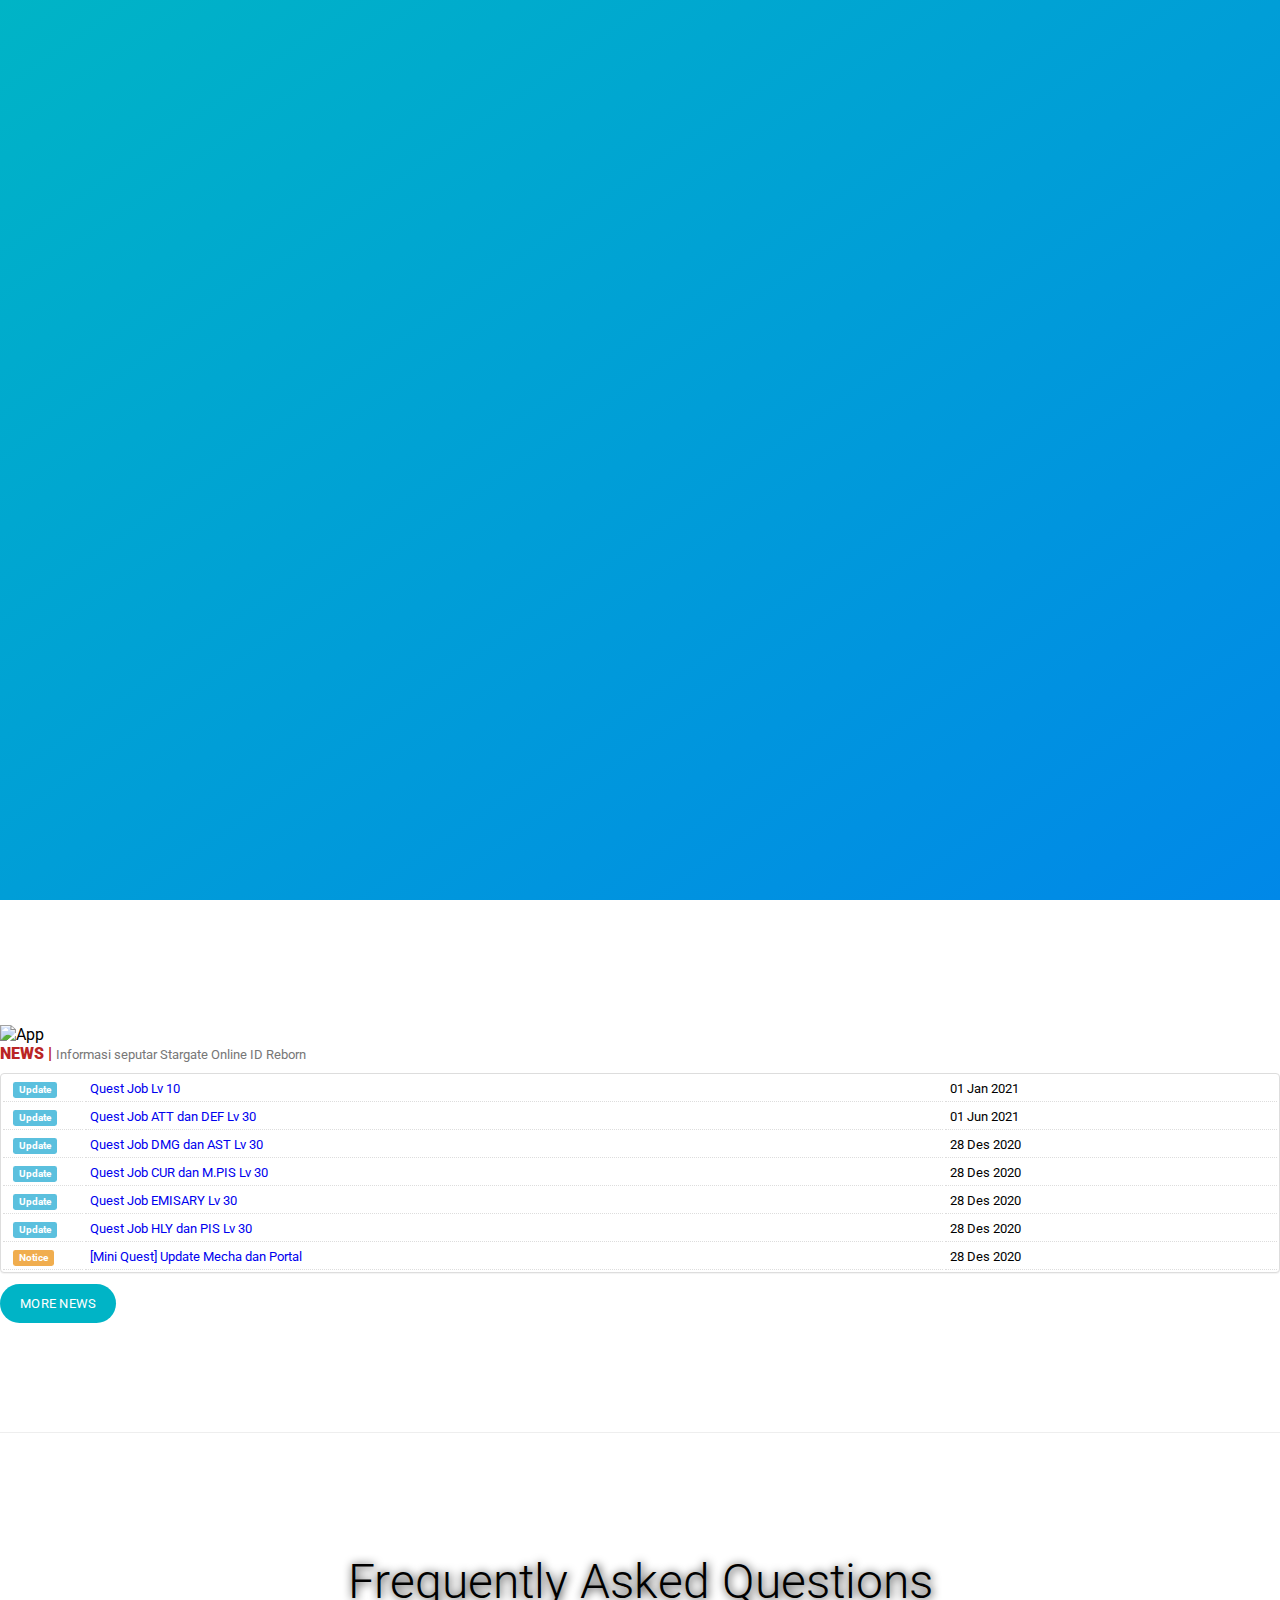
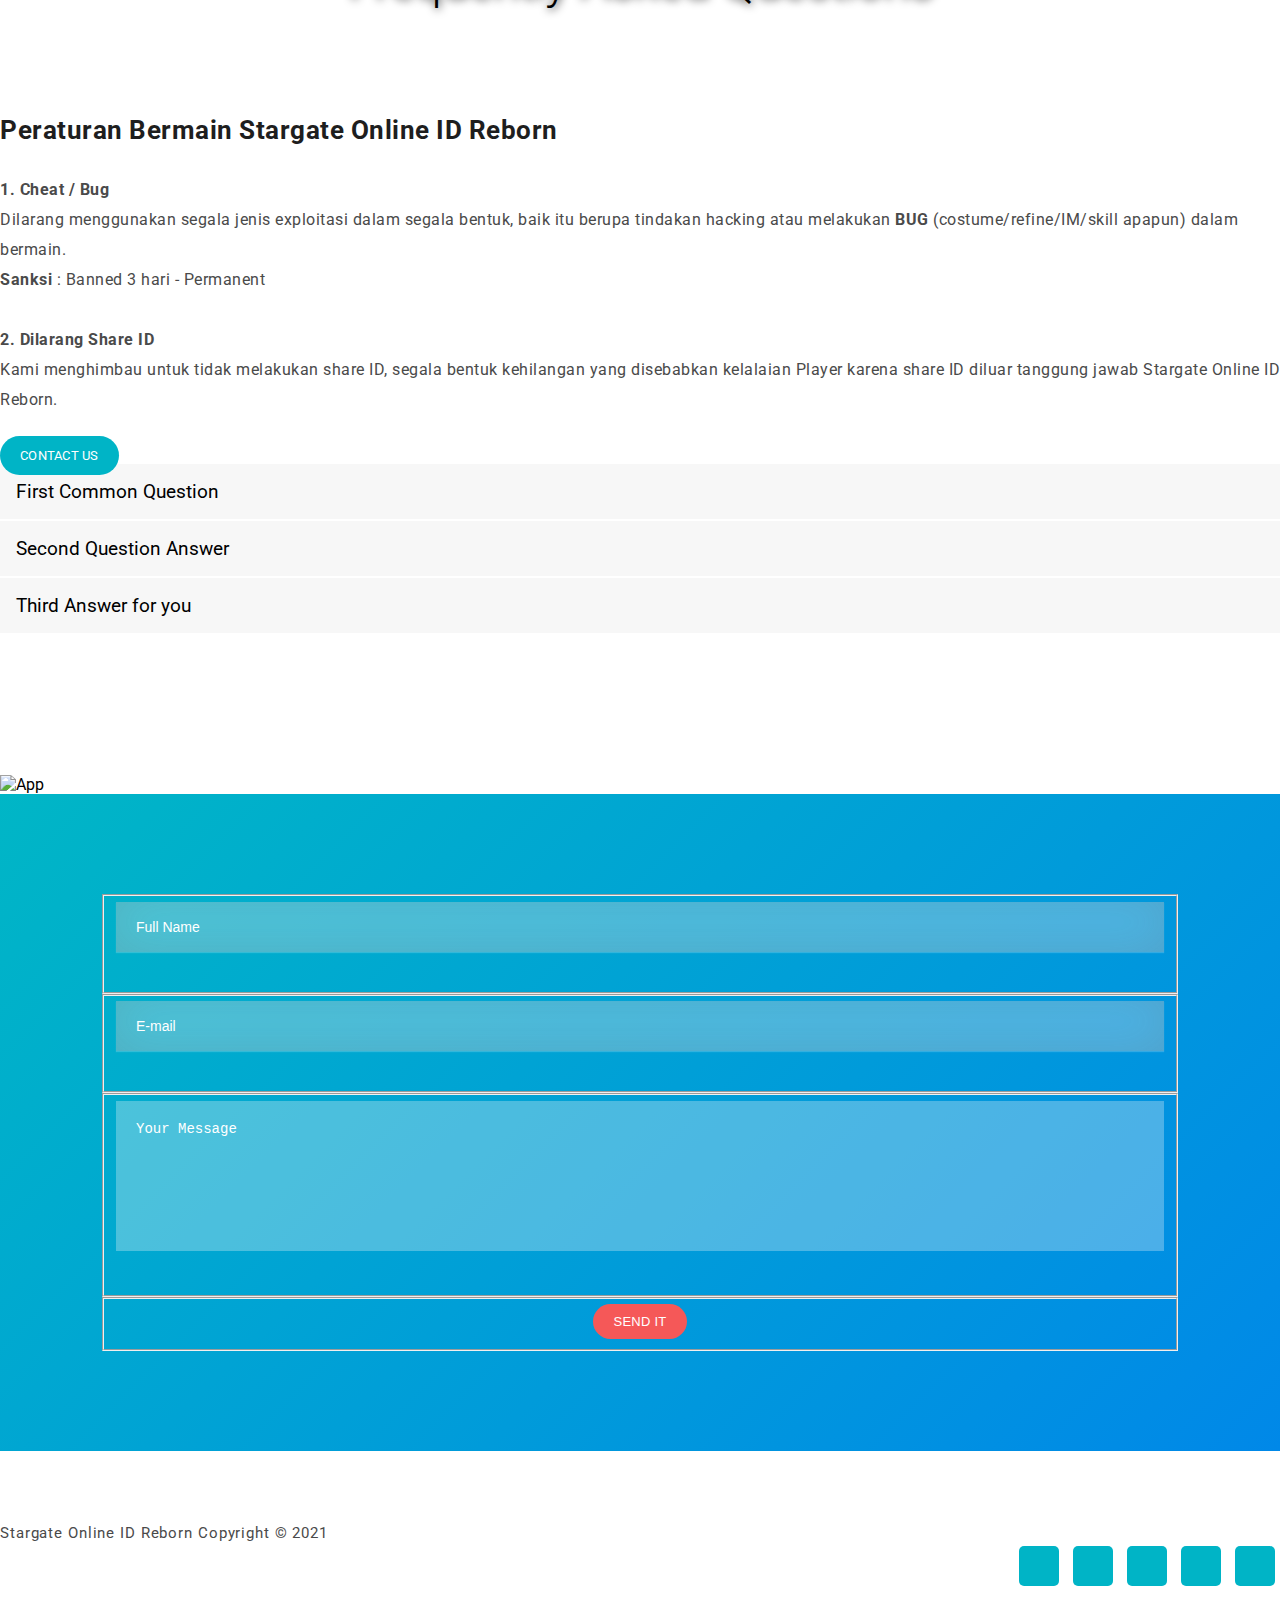
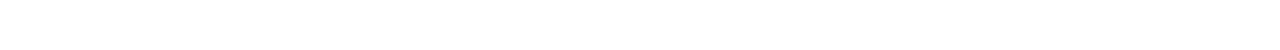
==== index.html @ 7fa554df "update page regist" ====
<!DOCTYPE html>
<html lang="en">

  <head>

    <meta charset="utf-8">  
    <meta name="viewport" content="width=device-width, initial-scale=1, shrink-to-fit=no">
    <meta name="description" content="Game Online RPG Star Gate Online Indonesia atau lebih dikenal dengan SGO adalah game online RPG 2 dimensi dengan tema futuristik yang dapat dimainkan secara gratis.">
    <meta name="desc" content="Stargate Online Indonesia - SGO - game online. Game rpg. Game online rpg. Stargate. Sgo. Stargate online. Sgo indonesia. Stargate online indonesia. Stargate indonesia. Sgo online.
    Game online gratis. Game rpg gratis. Game gratis">
    <link href="https://fonts.googleapis.com/css?family=Roboto:100,300,400,500,700,900" rel="stylesheet">
    <link rel="alternate" href="http://www.stargateonline.id" hreflang="id-id" />
    <link rel="shortcut icon" href="../template/images/favicon.ico">
    
    <title>Stargate Online - SGO ID Reborn Private Server</title>

    <!-- Additional CSS Files -->
    <link rel="stylesheet" type="text/css" href="template/css/bootstrap.min.css">
    <link rel="stylesheet" type="text/css" href="https://cdn.jsdelivr.net/npm/fork-awesome@1.1.7/css/fork-awesome.min.css" integrity="sha256-gsmEoJAws/Kd3CjuOQzLie5Q3yshhvmo7YNtBG7aaEY=" crossorigin="anonymous">
    <link rel="stylesheet" type="text/css" href="template/css/style.css">
    <link rel="stylesheet" type="text/css" href="template/css/owl-carousel.css">
    <link rel="stylesheet" href="tamplate/css/iconfont.min.css">

 </head>
    
    <body>
    
    <!-- ***** Preloader Start ***** -->
    <div id="preloader">
        <div class="jumper">
            <div></div>
            <div></div>
            <div></div>
        </div>
    </div>  
    <!-- ***** Preloader End ***** -->
    
    
    <!-- ***** Header Area Start ***** -->
    <header class="header-area header-sticky">
        <div class="container">
            <div class="row">
                <div class="col-12">
                    <nav class="main-nav">
                        <!-- ***** Logo Start ***** -->
                        <img src="../template/images/Artboard-logo.png" class="logo">
                        <!-- ***** Logo End ***** -->
                        <!-- ***** Menu Start ***** -->
                        <ul class="nav">
                            <li class="scroll-to-section"><a href="https://stargateonline.id">Home</a></li>
                            <li class="scroll-to-section"><a href="http://reg.stargateonline.id/regme.aspx">Register</a></li>
                            <li class="scroll-to-section"><a href="http://forum.stargateonline.id/">Forum</a></li>
                            <li class="scroll-to-section"><a href="#frequently-question">FAQ</a></li>
                            <li class="scroll-to-section"><a href="#contact">Contact US</a></li>
                        </ul>
                        <a class='menu-trigger'>
                            <span>Menu</span>
                        </a>
                        <!-- ***** Menu End ***** -->
                    </nav>
                </div>
            </div>
        </div>
    </header>
    <!-- ***** Header Area End ***** -->


    <!-- ***** Welcome Area Start ***** -->
    <div class="welcome-area" id="welcome">

        <!-- ***** Header Text Start ***** -->
        <div class="header-text">
            <div class="container">
                <div class="row">
                    <div class="col-lg-12s data-scroll-reveal="enter left move 30px over 0.6s after 0.4s">
                    <h1 style="margin-top: 0px;"><b>Selamat Datang di Stargate Online!</b></h1>
                    <p>Stargate Online - Reborn Private Server, merupakan jenis permainan Fantasy berbasis MMORPG , dimana dalam game ini kamu dapat menikmati petualangan warna-warni dunia fantasy Online dengan tema futuristik dan menggemaskan bersama teman - teman.</p><br>
                    </div>
                </div>
            </div>  
        </div>
    </div>
        <!-- ***** Header Text End ***** -->
    </div>
    <!-- ***** Welcome Area End ***** -->


    <!-- ***** Features Big Item Start ***** -->
    <section class="section" id="news">
        <div class="container">
            <div class="row">
                <div class="col-lg-7 col-md-12 col-sm-12" data-scroll-reveal="enter left move 30px over 0.6s after 0.4s">
                    <img src="../template/images/Capture.png" class="rounded img-fluid d-block mx-auto" alt="App">
                </div>
                <div class="right-text col-lg-5 col-md-12 col-sm-12 mobile-top-fix">
                    <div class="left-heading">
                        <h4><b>NEWS | </b><small>Informasi seputar Stargate Online ID Reborn</small></h4>
                    </div>
                    <div class="left-text">
                    <div class="panel panel-default">
                        <div class="panel-body">
                            <table width="100%" class="table-custom">
                                <tr>
                                    <td width="80" style="padding-left: 10px;">
                                        <label class="label label-info">Update</label>                     </td>
                                    <td><a href="http://sgo.idsosial.net/viewtopic.php?id=20">Quest Job Lv 10</a></td>
                                    <td class="text-right" style="padding-right: 10px;">01 Jan 2021</td>
                                </tr>
                                <tr>
                                    <td width="80" style="padding-left: 10px;">
                                        <label class="label label-info">Update</label>                     </td>
                                    <td><a href="http://sgo.idsosial.net/viewtopic.php?id=15">Quest Job ATT dan DEF Lv 30</a></td>
                                    <td class="text-right" style="padding-right: 10px;">01 Jun 2021</td>
                                </tr>
                                 <tr>
                                    <td width="80" style="padding-left: 10px;">
                                        <label class="label label-info">Update</label>                     </td>
                                    <td><a href="http://sgo.idsosial.net/viewtopic.php?id=17">Quest Job DMG dan AST Lv 30</a></td>
                                    <td class="text-right" style="padding-right: 10px;">28 Des 2020</td>
                                </tr>
                                <tr>
                                    <td width="80" style="padding-left: 10px;">
                                        <label class="label label-info">Update</label>                     </td>
                                    <td><a href="http://sgo.idsosial.net/viewtopic.php?id=17">Quest Job CUR dan M.PIS Lv 30</a></td>
                                    <td class="text-right" style="padding-right: 10px;">28 Des 2020</td>
                                </tr>
                                <tr>
                                    <td width="80" style="padding-left: 10px;">
                                        <label class="label label-info">Update</label>                      </td>
                                    <td><a href="http://sgo.idsosial.net/viewtopic.php?id=18">Quest Job EMISARY Lv 30</a></td>
                                    <td class="text-right" style="padding-right: 10px;">28 Des 2020</td>
                                </tr>
                                <tr>
                                    <td width="80" style="padding-left: 10px;">
                                        <label class="label label-info">Update</label>                     </td>
                                    <td><a href="http://sgo.idsosial.net/viewtopic.php?id=19">Quest Job HLY dan PIS Lv 30</a></td>
                                    <td class="text-right" style="padding-right: 10px;">28 Des 2020</td>
                                </tr>
                                <tr>
                                    <td width="80" style="padding-left: 10px;">
                                        <label class="label label-warning">Notice</label>                       </td>
                                    <td><a href="http://sgo.idsosial.net/viewforum.php?id=3">[Mini Quest] Update Mecha dan Portal</a></td>
                                    <td class="text-right" style="padding-right: 10px;">28 Des 2020</td>
                                </tr>
                            </table>
                        </div>
                    </div>
                    <div class="text-right">
                        <!--<small class="label-custom">Read more news from our staff related to event, update, notice</small>-->
                         <a href="#" class="main-button">More News</a>
                    </div>
                </div>
            </div>
            <div class="row">
                <div class="col-lg-12">
                    <div class="hr"></div>
                </div>
            </div>
        </div>
    </section>
    <!-- ***** Features Big Item End ***** -->

    <!-- ***** Frequently Question Start ***** -->
    <section class="section" id="frequently-question">
        <div class="container">
            <!-- ***** Section Title Start ***** -->
            <div class="row">
                <div class="col-lg-12">
                    <div class="section-heading">
                        <h2>Frequently Asked Questions</h2>
                    </div>
                </div>
                <div class="offset-lg-3 col-lg-6">
                    <div class="section-heading">
                        <p></p>
                    </div>
                </div>
            </div>
            <!-- ***** Section Title End ***** -->

            <div class="row">
                <div class="left-text col-lg-6 col-md-6 col-sm-12">
                    <h5>Peraturan Bermain Stargate Online ID Reborn</h5>
                    <div class="accordion-text">
                        <p><strong>1. Cheat / Bug</strong><br />Dilarang menggunakan segala jenis exploitasi dalam segala bentuk, baik itu berupa tindakan hacking atau melakukan <strong>BUG</strong> (costume/refine/IM/skill apapun) dalam bermain.&nbsp;<br /><strong>Sanksi</strong> : Banned 3 hari - Permanent<br />
                        <p><strong>2. Dilarang Share ID</strong><br />Kami menghimbau untuk tidak melakukan share ID, segala bentuk kehilangan yang disebabkan kelalaian Player karena share ID diluar tanggung jawab Stargate Online ID Reborn.</p></p>
                        <!--<span>Email: <a href="#">email@company.com</a><br></span>-->
                        <a href="#contact-us" class="main-button">Contact Us</a>
                    </div>
                </div>
                <div class="col-lg-6 col-md-6 col-sm-12">
                    <div class="accordions is-first-expanded">
                        <article class="accordion">
                            <div class="accordion-head">
                                <span>First Common Question</span>
                                <span class="icon">
                                    <i class="icon fa fa-chevron-right"></i>
                                </span>
                            </div>
                            <div class="accordion-body">
                                <div class="content">
                                    <p>Persyaratan Konfigurasi
                                    <br>
                                    <br><pre>
        Sistem operasi      OS Windows
        CPU                 P4
        RAM                 512MB
        Kartu suara         Mendukung DirectX
        Kartu grafik        RAM 64MB, dukungan DirectX
        Ruang hard disk     4 GB</p></pre>
                                </div>
                            </div>
                        </article>
                        <article class="accordion">
                            <div class="accordion-head">
                                <span>Second Question Answer</span>
                                <span class="icon">
                                    <i class="icon fa fa-chevron-right"></i>
                                </span>
                            </div>
                            <div class="accordion-body">
                                <div class="content">
                                    <p>Membuat Karakter<br>
                                    Hal pertama yang harus Anda lakukan adalah membuat karakter yang mewakili diri Anda sendiri.
                                    Pertama-tama, akun game dapat memiliki 3 karakter di setiap server .
                                    <br>
                                    Kedua, ketika Anda ingin membuat karakter, Anda harus memberi nama karakter, memilih ras, mengatur penampilan, menetapkan poin, dan mengatur kata sandi karakter.
                                    <br>Saat membuat karakter, Anda dapat memilih salah satu dari 3 ras berikut, yaitu: 1.Knight 2.Migu 3.Slan</p>
                                </div>
                            </div>
                        </article>
                        <article class="accordion">
                            <div class="accordion-head">
                                <span>Third Answer for you</span>
                                <span class="icon">
                                    <i class="icon fa fa-chevron-right"></i>
                                </span>
                            </div>
                            <div class="accordion-body">
                                <div class="content">
                                    <p>Di dalam game, jika ingin mengekspresikan emosi, apa lagi yang bisa kamu lakukan selain mengetik?
                                    Itu adalah menggunakan instruksi emosional! Akan ada beberapa perintah emosional dalam game untuk digunakan semua orang!<br>
                                    Menggunakan perintah emosi sangat mudah. ​​Cukup klik tombol smiley biru di sebelah kanan kotak dialog, dan daftar perintah emosi akan muncul. Perintah ini dapat membuat orang melakukan tindakan berbeda ~~ Lumayan?
                                    Jangan menjadi orang yang dingin! Melakukan lebih banyak instruksi ini akan membuat orang merasa lebih ramah.</p>
                                </div>
                            </div>
                        </article>
                    </div>
                </div>
            </div>
        </div>
    </section>
    <!-- ***** Frequently Question End ***** -->

    <!-- ***** Contact Form Start ***** -->
    <section class="section" id="contact-us">
        <div class="container-fluid">
            <div class="row">
                <div class="col-lg-6 col-md-6 col-sm-12" data-scroll-reveal="enter right move 30px over 0.6s after 0.4s">
                    <img src="../template/images/Capture1.png" class="rounded img-fluid d-block mx-auto" style="margin-top:20px" alt="App">
                </div>

                <div class="col-lg-6 col-md-6 col-sm-12">
                    <div class="contact-form">
                        <form id="contact" action="" method="post">
                          <div class="row">
                            <div class="col-md-6 col-sm-12">
                              <fieldset>
                                <input name="name" type="text" id="name" placeholder="Full Name" required="" class="contact-field">
                              </fieldset>
                            </div>
                            <div class="col-md-6 col-sm-12">
                              <fieldset>
                                <input name="email" type="text" id="email" placeholder="E-mail" required="" class="contact-field">
                              </fieldset>
                            </div>
                            <div class="col-lg-12">
                              <fieldset>
                                <textarea name="message" rows="6" id="message" placeholder="Your Message" required="" class="contact-field"></textarea>
                              </fieldset>
                            </div>
                            <div class="col-lg-12">
                              <fieldset>
                                <button type="submit" id="form-submit" class="main-button">Send It</button>
                              </fieldset>
                            </div>
                          </div>
                        </form>
                    </div>
                </div>
                <!-- ***** Contact Form End ***** -->
            </div>
        </div>
    </section>

    <!-- ***** Footer Start ***** -->
    <footer>
        <div class="container">
            <div class="row">
                <div class="col-lg-7 col-md-12 col-sm-12">
                    <p class="copyright">Stargate Online ID Reborn Copyright &copy; 2021 </p>
                </div>
                <div class="col-lg-5 col-md-12 col-sm-12">
                    <ul class="social">
                        <li><a href="https://web.facebook.com/stargate.cde.indo.fans/"><i class="fa fa-facebook"></i></a></li>
                        <li><a href="#"><i class="fa fa-twitter"></i></a></li>
                        <li><a href="https://discord.gg/vcgE3Qf4Pq"><i class="fa fa-discord"></i></a></li>
                        <li><a href="#"><i class="fa fa-rss"></i></a></li>
                        <li><a href="#"><i class="fa fa-dribbble"></i></a></li>
                    </ul>
                </div>
            </div>
        </div>
    </footer>
    
    <!-- jQuery -->
    <script src="template/js/jquery-2.1.0.min.js"></script>

    <!-- Bootstrap -->
    <script src="template/js/popper.js"></script>
    <script src="template/js/bootstrap.min.js"></script>

    <!-- Plugins -->
    <script src="template/js/owl-carousel.js"></script>
    <script src="template/js/scrollreveal.min.js"></script>
    <script src="template/js/waypoints.min.js"></script>
    <script src="template/js/jquery.counterup.min.js"></script>
    <script src="template/js/imgfix.min.js"></script> 
    
    <!-- Global Init -->
    <script src="template/js/custom.js"></script>

  </body>
</html>
---- template/css/style.css ----
/* 
---------------------------------------------
font & reset css
--------------------------------------------- 
*/
@import url("https://fonts.googleapis.com/css?family=Roboto:100,300,400,500,700,900");
/* 
---------------------------------------------
reset
--------------------------------------------- 
*/
html,
body,
div,
span,
applet,
object,
iframe,
h1,
h2,
h3,
h4,
h5,
h6,
p,
blockquote,
div pre,
a,
abbr,
acronym,
address,
big,
cite,
code,
del,
dfn,
em,
font,
img,
ins,
kbd,
q,
s,
samp,
small,
strike,
strong,
sub,
sup,
tt,
var,
b,
u,
i,
center,
dl,
dt,
dd,
ol,
ul,
li,
figure,
header,
nav,
section,
article,
aside,
footer,
figcaption {
  margin: 0;
  padding: 0;
  border: 0;
  outline: 0;
}

.clearfix:after {
  content: ".";
  display: block;
  clear: both;
  visibility: hidden;
  line-height: 0;
  height: 0;
}

.clearfix {
  display: inline-block;
}

html[xmlns] .clearfix {
  display: block;
}

* html .clearfix {
  height: 1%;
}

ul,
li {
  padding: 0;
  margin: 0;
  list-style: none;
}

header,
nav,
section,
article,
aside,
footer,
hgroup {
  display: block;
}

* {
  box-sizing: border-box;
}

html,
body {
  font-family: "Roboto", sans-serif;
  font-weight: 400;
  background-color: #fff;
  font-size: 16px;
  -ms-text-size-adjust: 100%;
  -webkit-font-smoothing: antialiased;
  -moz-osx-font-smoothing: grayscale;
}

a {
  text-decoration: none !important;
}

h1,
h2,
h3,
h4,
h5,
h6 {
  margin-top: 0px;
  margin-bottom: 0px;
}

ul {
  margin-bottom: 0px;
}

p {
  font-size: 15px;
  line-height: 25px;
  color: #4a4a4a;
}

/* 
---------------------------------------------
global styles
--------------------------------------------- 
*/
html,
body {
  background: #fff;
  font-family: "Roboto", sans-serif;
}

::selection {
  background: #ff589e;
  color: #fff;
}

::-moz-selection {
  background: #ff589e;
  color: #fff;
}

@media (max-width: 991px) {
  html,
  body {
    overflow-x: hidden;
  }
  .mobile-top-fix {
    margin-top: 30px;
    margin-bottom: 0px;
  }
  .mobile-bottom-fix {
    margin-bottom: 30px;
  }
  .mobile-bottom-fix-big {
    margin-bottom: 60px;
  }
}

a.main-button-slider {
  font-size: 13px;
  border-radius: 20px;
  padding: 12px 20px;
  background-color: #f55858;
  text-transform: uppercase;
  color: #fff;
  letter-spacing: 0.25px;
  -webkit-transition: all 0.3s ease 0s;
  -moz-transition: all 0.3s ease 0s;
  -o-transition: all 0.3s ease 0s;
  transition: all 0.3s ease 0s;
}

a.main-button-slider:hover {
  background-color: #0088e8;
}

a.main-button {
  font-size: 13px;
  border-radius: 20px;
  padding: 12px 20px;
  background-color: #00b4c6;
  text-transform: uppercase;
  color: #fff;
  letter-spacing: 0.25px;
  -webkit-transition: all 0.3s ease 0s;
  -moz-transition: all 0.3s ease 0s;
  -o-transition: all 0.3s ease 0s;
  transition: all 0.3s ease 0s;
}

a.main-button:hover {
  background-color: #0088e8;
}

button.main-button {
  outline: none;
  border: none;
  cursor: pointer;
  font-size: 13px;
  border-radius: 20px;
  padding: 10px 20px;
  background-color: #f55858;
  text-transform: uppercase;
  color: #fff;
  letter-spacing: 0.25px;
  -webkit-transition: all 0.3s ease 0s;
  -moz-transition: all 0.3s ease 0s;
  -o-transition: all 0.3s ease 0s;
  transition: all 0.3s ease 0s;
}

button.main-button:hover {
  background-color: #0088e8;
}

.section-heading h2 {
  text-align: center;
  font-size: 48px;
  font-weight: 300;
  color: black;
  text-shadow: 1px 1px 10px black;
  padding-bottom: 20px;
}

.section-heading h1 {
  text-align: center;
  font-size: 48px;
  font-weight: 300;
  color: #232323;
  margin-bottom: 20px;
}

.section-heading p {
  font-size: 17px;
  color: #777;
  text-align: center;
}

/* 
---------------------------------------------
header
--------------------------------------------- 
*/

.background-header {
  background-color: #fff;
  height: 80px !important;
  position: fixed !important;
  top: 0px;
  left: 0px;
  right: 0px;
  box-shadow: 0px 0px 10px rgba(0, 0, 0, 0.15) !important;
}

.background-header .logo,
.background-header .main-nav .nav li a {
  color: #1e1e1e !important;
}

.background-header .main-nav .nav > li:hover > a {
  color: #f55858 !important;
}

.background-header .main-nav .nav > li > ul > li:hover > a {
  color: #f55858 !important;
}

.background-header .nav li a.active {
  color: #f55858 !important;
}

.header-area {
  position: absolute;
  top: 0px;
  left: 0px;
  right: 0px;
  z-index: 100;
  height: 100px;
  -webkit-transition: all 0.5s ease 0s;
  -moz-transition: all 0.5s ease 0s;
  -o-transition: all 0.5s ease 0s;
  transition: all 0.5s ease 0s;
}

.header-area .main-nav {
  min-height: 80px;
  background: transparent;
}

.header-area .main-nav .logo {
  line-height: 80px;
  color: #fff;
  font-size: 28px;
  font-weight: 700;
  text-transform: uppercase;
  letter-spacing: 2px;
  width: 180px;
  height: 60px;
  margin: 10px;
  float: left;
  -webkit-transition: all 0.3s ease 0s;
  -moz-transition: all 0.3s ease 0s;
  -o-transition: all 0.3s ease 0s;
  transition: all 0.3s ease 0s;
}

.header-area .main-nav .nav {
  float: right;
  margin-top: 27px;
  margin-left: 20px;
  margin-right: 0px;
  -webkit-transition: all 0.3s ease 0s;
  -moz-transition: all 0.3s ease 0s;
  -o-transition: all 0.3s ease 0s;
  transition: all 0.3s ease 0s;
  position: relative;
  z-index: 999;
}

.header-area .main-nav .nav li {
  padding-left: 20px;
  padding-right: 20px;
}

.header-area .main-nav .nav li:last-child {
  padding-right: 0px;
}

.header-area .main-nav .nav li a {
  display: block;
  font-weight: 500;
  font-size: 13px;
  color: #fff;
  text-transform: uppercase;
  -webkit-transition: all 0.3s ease 0s;
  -moz-transition: all 0.3s ease 0s;
  -o-transition: all 0.3s ease 0s;
  transition: all 0.3s ease 0s;
  height: 40px;
  line-height: 40px;
  border: transparent;
  letter-spacing: 1px;
}

.header-area .main-nav .nav li:hover a {
  color: #f55858;
}

.header-area .main-nav .nav li.submenu {
  position: relative;
  padding-right: 35px;
}

.header-area .main-nav .nav li.submenu:after {
  font-family: FontAwesome;
  content: "\f107";
  font-size: 12px;
  color: #fff;
  position: absolute;
  right: 18px;
  top: 12px;
}

.header-area.background-header .main-nav .nav li.submenu:after {
  color: #000;
}

.header-area .main-nav .nav li.submenu ul {
  position: absolute;
  width: 200px;
  box-shadow: 0 2px 28px 0 rgba(0, 0, 0, 0.06);
  overflow: hidden;
  top: 40px;
  opacity: 0;
  transform: translateY(-2em);
  visibility: hidden;
  z-index: -1;
  transition: all 0.3s ease-in-out 0s, visibility 0s linear 0.3s,
    z-index 0s linear 0.01s;
}

.header-area .main-nav .nav li.submenu ul li {
  margin-left: 0px;
  padding-left: 0px;
  padding-right: 0px;
}

.header-area .main-nav .nav li.submenu ul li a {
  display: block;
  background: #fff;
  color: #3b566e;
  padding-left: 20px;
  height: 40px;
  line-height: 40px;
  -webkit-transition: all 0.3s ease 0s;
  -moz-transition: all 0.3s ease 0s;
  -o-transition: all 0.3s ease 0s;
  transition: all 0.3s ease 0s;
  position: relative;
  font-size: 13px;
  border-bottom: 1px solid #f5f5f5;
}

.header-area .main-nav .nav li.submenu ul li a:before {
  content: "";
  position: absolute;
  width: 0px;
  height: 40px;
  left: 0px;
  top: 0px;
  bottom: 0px;
  -webkit-transition: all 0.3s ease 0s;
  -moz-transition: all 0.3s ease 0s;
  -o-transition: all 0.3s ease 0s;
  transition: all 0.3s ease 0s;
  background: #f55858;
}

.header-area .main-nav .nav li.submenu ul li a:hover {
  background: #fff;
  color: #f55858;
  padding-left: 25px;
}

.header-area .main-nav .nav li.submenu ul li a:hover:before {
  width: 3px;
}

.header-area .main-nav .nav li.submenu:hover ul {
  visibility: visible;
  opacity: 1;
  z-index: 1;
  transform: translateY(0%);
  transition-delay: 0s, 0s, 0.3s;
}

.header-area .main-nav .menu-trigger {
  cursor: pointer;
  display: block;
  position: absolute;
  top: 23px;
  width: 32px;
  height: 40px;
  text-indent: -9999em;
  z-index: 99;
  right: 40px;
  display: none;
}

.header-area .main-nav .menu-trigger span,
.header-area .main-nav .menu-trigger span:before,
.header-area .main-nav .menu-trigger span:after {
  -moz-transition: all 0.4s;
  -o-transition: all 0.4s;
  -webkit-transition: all 0.4s;
  transition: all 0.4s;
  background-color: #fff;
  display: block;
  position: absolute;
  width: 30px;
  height: 2px;
  left: 0;
}

.background-header .main-nav .menu-trigger span,
.background-header .main-nav .menu-trigger span:before,
.background-header .main-nav .menu-trigger span:after {
  background-color: #1e1e1e;
}

.header-area .main-nav .menu-trigger span:before,
.header-area .main-nav .menu-trigger span:after {
  -moz-transition: all 0.4s;
  -o-transition: all 0.4s;
  -webkit-transition: all 0.4s;
  transition: all 0.4s;
  background-color: #fff;
  display: block;
  position: absolute;
  width: 30px;
  height: 2px;
  left: 0;
  width: 75%;
}

.background-header .main-nav .menu-trigger span:before,
.background-header .main-nav .menu-trigger span:after {
  background-color: #1e1e1e;
}

.header-area .main-nav .menu-trigger span:before,
.header-area .main-nav .menu-trigger span:after {
  content: "";
}

.header-area .main-nav .menu-trigger span {
  top: 16px;
}

.header-area .main-nav .menu-trigger span:before {
  -moz-transform-origin: 33% 100%;
  -ms-transform-origin: 33% 100%;
  -webkit-transform-origin: 33% 100%;
  transform-origin: 33% 100%;
  top: -10px;
  z-index: 10;
}

.header-area .main-nav .menu-trigger span:after {
  -moz-transform-origin: 33% 0;
  -ms-transform-origin: 33% 0;
  -webkit-transform-origin: 33% 0;
  transform-origin: 33% 0;
  top: 10px;
}

.header-area .main-nav .menu-trigger.active span,
.header-area .main-nav .menu-trigger.active span:before,
.header-area .main-nav .menu-trigger.active span:after {
  background-color: transparent;
  width: 100%;
}

.header-area .main-nav .menu-trigger.active span:before {
  -moz-transform: translateY(6px) translateX(1px) rotate(45deg);
  -ms-transform: translateY(6px) translateX(1px) rotate(45deg);
  -webkit-transform: translateY(6px) translateX(1px) rotate(45deg);
  transform: translateY(6px) translateX(1px) rotate(45deg);
  background-color: #fff;
}

.background-header .main-nav .menu-trigger.active span:before {
  background-color: #1e1e1e;
}

.header-area .main-nav .menu-trigger.active span:after {
  -moz-transform: translateY(-6px) translateX(1px) rotate(-45deg);
  -ms-transform: translateY(-6px) translateX(1px) rotate(-45deg);
  -webkit-transform: translateY(-6px) translateX(1px) rotate(-45deg);
  transform: translateY(-6px) translateX(1px) rotate(-45deg);
  background-color: #fff;
}

.background-header .main-nav .menu-trigger.active span:after {
  background-color: #1e1e1e;
}

.header-area.header-sticky {
  min-height: 80px;
}

.header-area.header-sticky .nav {
  margin-top: 20px !important;
}

.header-area.header-sticky .nav li a.active {
  color: #f55858;
}

@media (max-width: 1200px) {
  .header-area .main-nav .nav li {
    padding-left: 12px;
    padding-right: 12px;
  }
  .header-area .main-nav:before {
    display: none;
  }
}

@media (max-width: 991px) {
  .header-area {
    padding: 0px 15px;
    height: 80px;
    box-shadow: none;
    text-align: center;
  }
  .header-area .container {
    padding: 0px;
  }
  .header-area .logo {
    margin-left: 30px;
  }
  .header-area .menu-trigger {
    display: block !important;
  }
  .header-area .main-nav {
    overflow: hidden;
  }
  .header-area .main-nav .nav {
    float: none;
    width: 100%;
    margin-top: 80px !important;
    display: none;
    -webkit-transition: all 0s ease 0s;
    -moz-transition: all 0s ease 0s;
    -o-transition: all 0s ease 0s;
    transition: all 0s ease 0s;
    margin-left: 0px;
  }
  .header-area .main-nav .nav li:first-child {
    border-top: 1px solid #eee;
  }
  .header-area .main-nav .nav li {
    width: 100%;
    background: #fff;
    border-bottom: 1px solid #eee;
    padding-left: 0px !important;
    padding-right: 0px !important;
  }
  .header-area .main-nav .nav li a {
    height: 50px !important;
    line-height: 50px !important;
    padding: 0px !important;
    border: none !important;
    background: #fff !important;
    color: #3b566e !important;
  }
  .header-area .main-nav .nav li a:hover {
    background: #eee !important;
  }
  .header-area .main-nav .nav > li > a:hover,
  .header-area .main-nav .nav .submenu > ul > li > a:hover {
    color: #f55858;
  }
  .header-area .main-nav .nav li.submenu ul {
    position: relative;
    visibility: inherit;
    opacity: 1;
    z-index: 1;
    transform: translateY(0%);
    transition-delay: 0s, 0s, 0.3s;
    top: 0px;
    width: 100%;
    box-shadow: none;
    height: 0px;
  }
  .header-area .main-nav .nav li.submenu ul li a {
    font-size: 12px;
    font-weight: 400;
  }
  .header-area .main-nav .nav li.submenu ul li a:hover:before {
    width: 0px;
  }
  .header-area .main-nav .nav li.submenu ul.active {
    height: auto !important;
  }
  .header-area .main-nav .nav li.submenu:after {
    color: #3b566e;
    right: 25px;
    font-size: 14px;
    top: 15px;
  }
  .header-area .main-nav .nav li.submenu:hover ul,
  .header-area .main-nav .nav li.submenu:focus ul {
    height: 0px;
  }
}

@media (min-width: 992px) {
  .header-area .main-nav .nav {
    display: flex !important;
  }
}

/* 
---------------------------------------------
welcome
--------------------------------------------- 
*/
#welcome {
  overflow: hidden;
  position: relative;
  display: flex;
  align-items: center;
  justify-content: center;
  background-image: url(../images/Artboard-3.png);
  background-repeat: no-repeat;
/*
TRY IT ... with or without CENTER CENTER
  background-position: center center; 
*/
  background-position: center center;
  background-size: cover;
  width: 100%;
  height: 105vh;
  margin-top: -10vh;
}

.welcome-area .header-text {
  position: absolute;
  top: 55%;
  transform: translateY(-60%);
  text-align: left;
  width: 100%;
}

.welcome-area .header-text .left-text {
  align-self: center;
}

.welcome-area .header-text h1 {
  font-weight: 400;
  font-size: 64px;
  line-height: 80px;
  letter-spacing: 1.4px;
  margin-bottom: 30px;
  color: #fff;
  text-shadow: 1px 1px 15px black;
  text-align: center;
}

.welcome-area .header-text p {
  font-weight: 400;
  font-size: 17px;
  color: #fff;
  line-height: 30px;
  letter-spacing: 0.25px;
  margin-bottom: 40px;
  position: relative;
  text-shadow: 1px 1px 15px black;
  text-align: center;
}

@media (max-width: 991px) {
  .welcome-area .header-text {
    top: 55% !important;
    transform: perspective(1px) translateY(-60%) !important;
  }
  .welcome-area .header-text h1 {
    font-size: 36px;
    line-height: 50px;
    color: #fff;
    margin-bottom: 15px;
  }
  .welcome-area .header-text h1 span {
    color: #fff;
  }
  .welcome-area .header-text p {
    color: #fff;
    margin-bottom: 30px;
  }
}

@media (max-width: 820px) {
  .welcome-area .header-text {
    top: 55% !important;
    transform: perspective(1px) translateY(-60%) !important;
  }
  .welcome-area .header-text h1 {
    font-size: 36px;
    line-height: 50px;
    margin-bottom: 15px;
  }
  .welcome-area .header-text p {
    margin-bottom: 30px;
  }
}

@media (max-width: 765px) {
  .welcome-area {
    margin-bottom: 100px;
  }
  .welcome-area .header-text {
    top: 55% !important;
    transform: perspective(1px) translateY(-50%) !important;
    text-align: center;
  }
  .welcome-area .header-text .buttons {
    display: none;
  }
  .welcome-area .header-text h1 {
    font-weight: 600;
    font-size: 24px !important;
    line-height: 30px !important;
    margin-bottom: 20px !important;
  }
  .welcome-area .header-text h1 span {
    color: #fff;
  }
  .welcome-area .header-text p {
    text-align: center;
    color: #fff;
    font-size: 14px;
    line-height: 22px;
    margin-bottom: 40px;
  }
  .welcome-area .header-text img {
    width: 80%;
    margin-top: 20px;
  }
}

/*
---------------------------------------------
news
---------------------------------------------
*/

.text-right {

}

.panel {
  margin-top: -30px;
  margin-bottom: 20px;
  background-color: #fff;
  border: 1px solid transparent;
    border-top-color: transparent;
    border-right-color: transparent;
    border-bottom-color: transparent;
    border-left-color: transparent;
  border-radius: 4px;
  -webkit-box-shadow: 0 1px 1px rgba(0,0,0,.05);
  box-shadow: 0 1px 1px rgba(0,0,0,.05);
}

.panel-default {
    border-color: #ddd;
}

.latest-news .panel-heading {
  padding: 0px !important;
  border: none;
  background: none;
  border-radius: 0px !important;
}

.latest-news .panel-body {
  padding: 0px;
  margin-top: 20px;
}

.panel-body h3 {
  margin: 0px;
}

table tr td {
  vertical-align: middle !important; 
}

.label-danger {
    background-color: #d9534f;
}

.label-info {
    background-color: #5bc0de;
}

.label-warning {
    background-color: #f0ad4e;
}

.label-custom2 {
  font-size: 10px !important;
  position: relative;
  top: -3px;
}

.label {
    display: inline;
    padding: .2em .6em .3em;
    font-size: 75%;
    font-weight: 700;
    line-height: 1;
    color: #fff;
    text-align: center;
    white-space: nowrap;
    vertical-align: baseline;
    border-radius: .25em;
}

.label-custom
{
  text-align: left;
  margin-right: 20px;
  border: 1px solid #e6e6e6;
  background: #eee;
  padding: 2px;
  padding-left: 20px;
  padding-right: 20px;
  border-radius: 20px;
}

.table-custom tr td {
  font-size: 13px;
  padding: 5px;
  border-bottom:1px dotted #ddd;
}

.btn-more
{
  font-size: 11px !important;
}

.btn-xs {
    padding: 1px 5px;
    font-size: 12px;
    line-height: 1.5;
    border-radius: 3px;
}

#news {
  padding: 120px 0px;
  border-bottom: 1px solid #eee;
}

@media (max-width: 765px) {
  #news {
    padding: 20px 0px 120px 0px;
  }
}

#news .right-text {
  align-self: center;
}

#news .right-text h4 {
  margin-bottom: 40px;
  color: #ba2525;
}

#news .right-text h4 small {
  font-weight: 400;
  line-height: 1;
  color: #777;
}

h4 {
  font-size: medium;
}

h4 small {
  font-size: 13px;
}

#regist {
  padding-top: 30px;
  padding-bottom: 30px;
}

#regist .right-image {
  align-self: center;
}

#news h5,
#regist h5 {
  font-size: 26px;
  font-weight: 700;
  color: #1e1e1e;
  line-height: 40px;
  margin-bottom: 25px;
  letter-spacing: 0.5px;
}

#news p,
#regist p {
  margin-bottom: 30px;
  font-size: 16px;
  line-height: 30px;
  letter-spacing: 0.5px;
}

#regist ul li img {
  display: inline;
  float: left;
}

#regist ul li .text {
  margin-left: 80px;
}

#regist ul li .text h6 {
  padding-top: 12px;
  font-size: 21px;
  font-weight: 500;
  color: #1e1e1e;
  margin-bottom: 20px;
}

@media (max-width: 765px) {
  .regist-form {
    margin-top: -7px;
    margin-left: 10px;
    margin-right: 10px;
  }
}

/* 
---------------------------------------------
Reegister
--------------------------------------------- 
*/

.btn {  
  margin-bottom: 0; 
  font-size: 13px; 
  line-height: 18px; 
  color: #333333; 
  text-align: center;
  text-shadow: 0 1px 1px rgba(255, 255, 255, 0.75); 
  vertical-align: middle; 
  background-color: #f5f5f5; 
  background-repeat: repeat-x; 
  filter: progid:dximagetransform.microsoft.gradient(startColorstr=#ffffff, endColorstr=#e6e6e6, GradientType=0); 
  border-color: #e6e6e6 #e6e6e6 #e6e6e6; 
  border-color: rgba(0, 0, 0, 0.1) rgba(0, 0, 0, 0.1) rgba(0, 0, 0, 0.25); 
}

.btn:hover, .btn:active, .btn.active, .btn.disabled, .btn[disabled] { 
  background-color: #e6e6e6; 
}

.btn-large { 
  padding: 9px 14px; 
  font-size: 15px; 
  line-height: normal; 
  -webkit-border-radius: 5px; 
  -moz-border-radius: 5px; 
  border-radius: 5px; 
}

.btn:hover { 
  text-decoration: none; 
  background-position: 0 -15px; 
  transition: background-position 0.1s linear; 
}

.btn-primary, .btn-primary:hover { 
  text-shadow: 0 -1px 0 rgba(0, 0, 0, 0.25); 
  color: #ffffff; 
}

.btn-primary.active { 
  color: rgba(255, 255, 255, 0.75); 
}

.btn-primary { 
  background-color: #4a77d4; 
  background-image: -moz-linear-gradient(top, #6eb6de, #4a77d4);
  background-repeat: repeat-x; 
  box-shadow: inset 0 1px 0 rgba(255, 255, 255, 0.2), 0 1px 2px rgba(0, 0, 0, 0.5); 
}

.btn-primary:hover, .btn-primary:active, .btn-primary.active, .btn-primary.disabled, .btn-primary[disabled] { 
  filter: none; 
  background-color: #4a77d4; 
}

.btn-block { 
  width: 100%; display:block; 
}

input { 
  width: 100%; 
  margin-bottom: 10px; 
  background: rgba(251, 251, 251, 0.53);
  border: none;
  outline: none;
  padding: 10px;
  font-size: 13px;
  color: #0d0c0c;
  border-radius: 4px;
  box-shadow: inset 0 -5px 45px rgba(100,100,100,0.2), 0 1px 1px rgba(255,255,255,0.2);
  transition: box-shadow .5s ease;
}

/* 
---------------------------------------------
services
--------------------------------------------- 
*/
#services {
  position: relative;
  padding: 120px 0px 90px 0px;
  background: rgba(0, 136, 232, 1);
  background: -moz-linear-gradient(
    -45deg,
    rgba(0, 136, 232, 1) 0%,
    rgba(0, 182, 198, 1) 0%,
    rgba(0, 136, 232, 1) 100%
  );
  background: -webkit-gradient(
    left top,
    right bottom,
    color-stop(0%, rgba(0, 136, 232, 1)),
    color-stop(0%, rgba(0, 182, 198, 1)),
    color-stop(100%, rgba(0, 136, 232, 1))
  );
  background: -webkit-linear-gradient(
    -45deg,
    rgba(0, 136, 232, 1) 0%,
    rgba(0, 182, 198, 1) 0%,
    rgba(0, 136, 232, 1) 100%
  );
  background: -o-linear-gradient(
    -45deg,
    rgba(0, 136, 232, 1) 0%,
    rgba(0, 182, 198, 1) 0%,
    rgba(0, 136, 232, 1) 100%
  );
  background: -ms-linear-gradient(
    -45deg,
    rgba(0, 136, 232, 1) 0%,
    rgba(0, 182, 198, 1) 0%,
    rgba(0, 136, 232, 1) 100%
  );
  background: linear-gradient(
    135deg,
    rgba(0, 136, 232, 1) 0%,
    rgba(0, 182, 198, 1) 0%,
    rgba(0, 136, 232, 1) 100%
  );
  filter: progid:DXImageTransform.Microsoft.gradient( startColorstr='#0088e8', endColorstr='#0088e8', GradientType=1 );
}

.service-item {
  cursor: pointer;
  display: block;
  background: #ffffff;
  box-shadow: 0 2px 48px 0 rgba(0, 0, 0, 0.1);
  padding: 40px 30px;
  text-align: center;
  -webkit-transition: all 0.3s ease 0s;
  -moz-transition: all 0.3s ease 0s;
  -o-transition: all 0.3s ease 0s;
  transition: all 0.3s ease 0s;
  position: relative;
}

@media screen and (max-width: 920px) {
  .service-item {
    margin: 0px 30px !important;
  }
}

.service-item:hover .icon,
.service-item:hover a.main-button {
  background-color: #0088e8;
}

.service-item .icon {
  text-align: center;
  -webkit-transition: all 0.3s ease 0s;
  -moz-transition: all 0.3s ease 0s;
  -o-transition: all 0.3s ease 0s;
  transition: all 0.3s ease 0s;
  width: 100px;
  height: 100px;
  line-height: 100px;
  margin: auto;
  position: relative;
  margin-bottom: 30px;
  background: #00b4c6;
  -webkit-border-radius: 50%;
  -moz-border-radius: 50%;
  border-radius: 50%;
  position: relative;
}

.service-item .icon img {
  max-width: 100%;
  position: absolute;
  top: 50%;
  left: 50%;
  transform: translate(-50%, -50%);
   border-radius: 50%;
}

.service-item .service-title {
  font-weight: 500;
  font-size: 18px;
  color: #1e1e1e;
  letter-spacing: 0.7px;
  margin-bottom: 15px;
  position: relative;
  z-index: 2;
}

.service-item p {
  font-weight: 400;
  font-size: 13px;
  color: #777;
  letter-spacing: 0.5px;
  line-height: 25px;
  position: relative;
  z-index: 2;
}

.service-item a.main-button {
  margin-top: 30px;
  display: inline-block;
}

.owl-carousel .owl-dots {
  margin-top: 60px;
  text-align: center;
  align-self: center;
}

.owl-carousel button.owl-dot span {
  border-radius: 50%;
  background-color: #fff;
  width: 5px;
  height: 5px;
  display: inline-block;
  margin: 0px 5px;
}

.owl-carousel button.active span {
  width: 8px;
  height: 8px;
  padding-top: 1.5px;
}

.owl-carousel {
  position: relative;
}

.owl-carousel .owl-nav button.owl-next span {
  top: 32%;
  border-radius: 50%;
  font-size: 36px;
  color: #fff;
  right: -80px;
  width: 60px;
  height: 60px;
  line-height: 60px;
  text-align: center;
  display: inline-block;
  background-color: rgba(250, 250, 250, 0.15);
  position: absolute;
}

.owl-carousel .owl-nav button.owl-prev span {
  top: 32%;
  border-radius: 50%;
  font-size: 36px;
  color: #fff;
  left: -80px;
  width: 60px;
  height: 60px;
  line-height: 60px;
  text-align: center;
  display: inline-block;
  background-color: rgba(250, 250, 250, 0.15);
  position: absolute;
}

@media screen and (max-width: 1320px) {
  .owl-carousel .owl-nav {
    display: none !important;
  }
}

/*
---------------------------------------------
accordions
---------------------------------------------
*/

#frequently-question {
  padding: 120px 0px;
}

#frequently-question .section-heading p {
  margin-bottom: 80px;
}

#frequently-question .left-text {
  align-self: center !important;
}

#frequently-question .left-text h5 {
  font-size: 26px;
  font-weight: 700;
  color: #1e1e1e;
  line-height: 40px;
  margin-bottom: 25px;
  letter-spacing: 0.5px;
}

#frequently-question .left-text p {
  margin-bottom: 30px;
  font-size: 16px;
  line-height: 30px;
  letter-spacing: 0.5px;
}

#frequently-question .left-text span {
  font-size: 16px;
  color: #4a4a4a;
  margin-bottom: 50px;
  display: block;
}

#frequently-question .left-text span a {
  font-weight: 500;
}

@media (max-width: 765px) {
  #frequently-question .left-text {
    margin-bottom: 60px;
  }
}

.accordions {
  background-color: #f7f7f7;
}
.accordion-head {
  padding: 20px;
  font-size: 20px;
  cursor: pointer;
  transition: color 200ms ease-in-out;
  border-bottom: 1px solid #fff;
}
@media screen and (min-width: 768px) {
  .accordion-head {
    padding: 1rem;
    font-size: 1.2rem;
  }
}
.accordion-head .icon {
  float: right;
  transition: transform 200ms ease-in-out;
}
.accordion-head.is-open {
  color: #0088e8;
  border-bottom: none;
}
.accordion-head.is-open .icon {
  transform: rotate(45deg);
}
.accordion-body {
  overflow: hidden;
  height: 0;
  transition: height 300ms ease-in-out;
  border-bottom: 1px solid #fff;
}
.accordion-body > .content {
  padding: 20px;
  padding-top: 0;
}

/* 
---------------------------------------------
contact
--------------------------------------------- 
*/

#contact-us .container-fluid {
  padding-right: 0px;
  padding-left: 0px;
  overflow-x: hidden;
}

#contact-us .col-lg-6 {
  padding-left: 0px;
  padding-right: 0px;
}

#contact-us h5 {
  font-weight: 500;
  font-size: 18px;
  color: #1e1e1e;
  letter-spacing: 0.25px;
  line-height: 26px;
}

.contact-text {
  font-weight: 400;
  font-size: 14px;
  color: #6f8ba4;
  letter-spacing: 0.6px;
  line-height: 26px;
}

.contact-text p {
  margin-bottom: 28px;
}

.contact-field {
  background-color: rgba(250, 250, 250, 0.3);
}

.contact-form {
  padding: 100px;
  background: rgba(0, 136, 232, 1);
  background: -moz-linear-gradient(
    -45deg,
    rgba(0, 136, 232, 1) 0%,
    rgba(0, 182, 198, 1) 0%,
    rgba(0, 136, 232, 1) 100%
  );
  background: -webkit-gradient(
    left top,
    right bottom,
    color-stop(0%, rgba(0, 136, 232, 1)),
    color-stop(0%, rgba(0, 182, 198, 1)),
    color-stop(100%, rgba(0, 136, 232, 1))
  );
  background: -webkit-linear-gradient(
    -45deg,
    rgba(0, 136, 232, 1) 0%,
    rgba(0, 182, 198, 1) 0%,
    rgba(0, 136, 232, 1) 100%
  );
  background: -o-linear-gradient(
    -45deg,
    rgba(0, 136, 232, 1) 0%,
    rgba(0, 182, 198, 1) 0%,
    rgba(0, 136, 232, 1) 100%
  );
  background: -ms-linear-gradient(
    -45deg,
    rgba(0, 136, 232, 1) 0%,
    rgba(0, 182, 198, 1) 0%,
    rgba(0, 136, 232, 1) 100%
  );
  background: linear-gradient(
    135deg,
    rgba(0, 136, 232, 1) 0%,
    rgba(0, 182, 198, 1) 0%,
    rgba(0, 136, 232, 1) 100%
  );
  filter: progid:DXImageTransform.Microsoft.gradient( startColorstr='#0088e8', endColorstr='#0088e8', GradientType=1 );
}

@media (max-width: 765px) {
  .contact-form {
    padding: 60px;
    margin-top: -7px;
  }
}

.contact-form input,
.contact-form textarea {
  color: #777;
  font-size: 14px;
  border: none;
  width: 100%;
  height: 50px;
  outline: none;
  padding-left: 20px;
  padding-right: 20px;
  border-radius: 0px;
  -webkit-appearance: none;
  -moz-appearance: none;
  appearance: none;
  margin-bottom: 30px;
}

.contact-form textarea {
  height: 150px;
  resize: none;
  padding: 20px;
}

.contact-form {
  text-align: center;
}

.contact-form ::-webkit-input-placeholder {
  /* Edge */
  color: #fff;
}

.contact-form :-ms-input-placeholder {
  /* Internet Explorer 10-11 */
  color: #fff;
}

.contact-form ::placeholder {
  color: #fff;
}

/* 
---------------------------------------------
footer
--------------------------------------------- 
*/
footer {
  background-color: #fff;
  padding: 60px 0px;
}

footer .social {
  overflow: hidden;
  text-align: right;
}

footer .social li {
  margin: 0px 5px;
  display: inline-block;
}

footer .social li a {
  color: #fff;
  text-align: center;
  background-color: #00b4c6;
  width: 40px;
  height: 40px;
  line-height: 40px;
  border-radius: 5px;
  display: inline-block;
  font-size: 16px;
  -webkit-transition: all 0.3s ease 0s;
  -moz-transition: all 0.3s ease 0s;
  -o-transition: all 0.3s ease 0s;
  transition: all 0.3s ease 0s;
}

footer .social li a:hover {
  background-color: #0088e8;
  color: #fff;
}

footer .copyright {
  margin-top: 10px;
  font-weight: 400;
  font-size: 15px;
  color: #4a4a4a;
  letter-spacing: 0.88px;
  text-transform: capitalize;
}

@media (max-width: 991px) {
  footer .copyright {
    text-align: center;
  }
  footer .social {
    text-align: center;
    margin-top: 15px;
  }
}

/* 
---------------------------------------------
preloader
--------------------------------------------- 
*/
#preloader {
  overflow: hidden;
  background-image: linear-gradient(145deg, #00b4c6 0%, #0088e8 100%);
  left: 0;
  right: 0;
  top: 0;
  bottom: 0;
  position: fixed;
  z-index: 9999;
  color: #fff;
}

#preloader .jumper {
  left: 0;
  top: 0;
  right: 0;
  bottom: 0;
  display: block;
  position: absolute;
  margin: auto;
  width: 50px;
  height: 50px;
}

#preloader .jumper > div {
  background-color: #fff;
  width: 10px;
  height: 10px;
  border-radius: 100%;
  -webkit-animation-fill-mode: both;
  animation-fill-mode: both;
  position: absolute;
  opacity: 0;
  width: 50px;
  height: 50px;
  -webkit-animation: jumper 1s 0s linear infinite;
  animation: jumper 1s 0s linear infinite;
}

#preloader .jumper > div:nth-child(2) {
  -webkit-animation-delay: 0.33333s;
  animation-delay: 0.33333s;
}

#preloader .jumper > div:nth-child(3) {
  -webkit-animation-delay: 0.66666s;
  animation-delay: 0.66666s;
}

@-webkit-keyframes jumper {
  0% {
    opacity: 0;
    -webkit-transform: scale(0);
    transform: scale(0);
  }
  5% {
    opacity: 1;
  }
  100% {
    -webkit-transform: scale(1);
    transform: scale(1);
    opacity: 0;
  }
}

@keyframes jumper {
  0% {
    opacity: 0;
    -webkit-transform: scale(0);
    transform: scale(0);
  }
  5% {
    opacity: 1;
  }
  100% {
    opacity: 0;
  }
}


/*
 * Base structure
 */

/* Move down content because we have a fixed navbar that is 50px tall */
body {
  padding-top: 50px;
}


/*
 * Global add-ons
 */

.sub-header {
  padding-bottom: 10px;
  border-bottom: 1px solid #eee;
}

/*
 * Top navigation
 * Hide default border to remove 1px line.
 */
.navbar-fixed-top {
  border: 0;
}

/*
 * Sidebar
 */

/* Hide for mobile, show later */
.sidebar {
  display: none;
}
@media (min-width: 768px) {
  .sidebar {
    position: fixed;
    top: 51px;
    bottom: 0;
    left: 0;
    z-index: 1000;
    display: block;
    padding: 20px;
    overflow-x: hidden;
    overflow-y: auto; /* Scrollable contents if viewport is shorter than content. */
    background-color: #f5f5f5;
    border-right: 1px solid #eee;
  }
}

/* Sidebar navigation */
.nav-sidebar {
  margin-right: -21px; /* 20px padding + 1px border */
  margin-bottom: 20px;
  margin-left: -20px;
}
.nav-sidebar > li > a {
  padding-right: 20px;
  padding-left: 20px;
}
.nav-sidebar > .active > a,
.nav-sidebar > .active > a:hover,
.nav-sidebar > .active > a:focus {
  color: #fff;
  background-color: #428bca;
}


/*
 * Main content
 */

.main {
  padding: 20px;
}
@media (min-width: 768px) {
  .main {
    padding-right: 40px;
    padding-left: 40px;
  }
}
.main .page-header {
  margin-top: 0;
}


/*
 * Placeholder dashboard ideas
 */

.placeholders {
  margin-bottom: 30px;
  text-align: center;
}
.placeholders h4 {
  margin-bottom: 0;
}
.placeholder {
  margin-bottom: 20px;
}
.placeholder img {
  display: inline-block;
  border-radius: 50%;
}

div#container {
  width: 580px;
  margin: 100px auto 0 auto;
  padding: 20px;
  background: #000;
  border: 1px solid #1a1a1a;
}

/* HOVER STYLES */
div#pop-up {
  display: none;
  position: absolute;
  width: 450px;
  padding: 10px;
  color: #000000;
  font-size: 90%;
}

.button {
    background-color: transparent;    
    border: none;
    color: black;
    cursor: pointer;
}
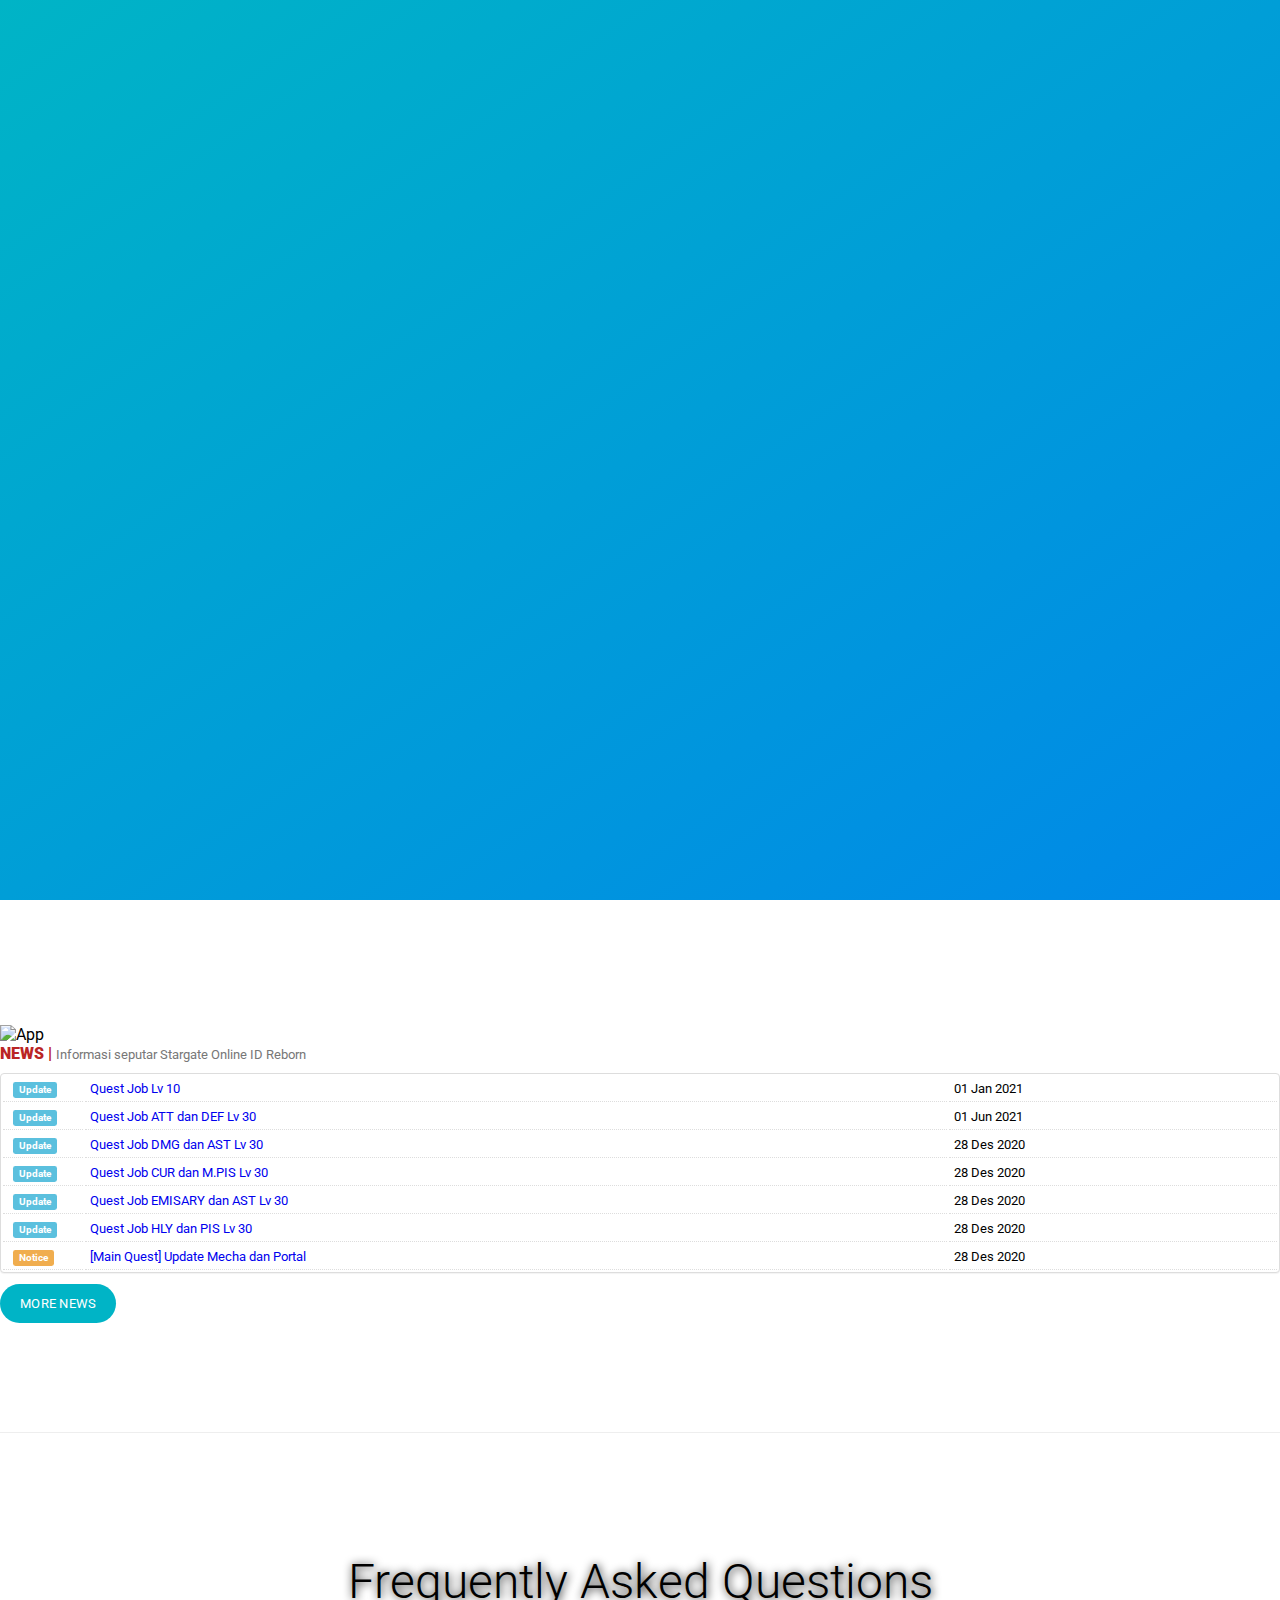
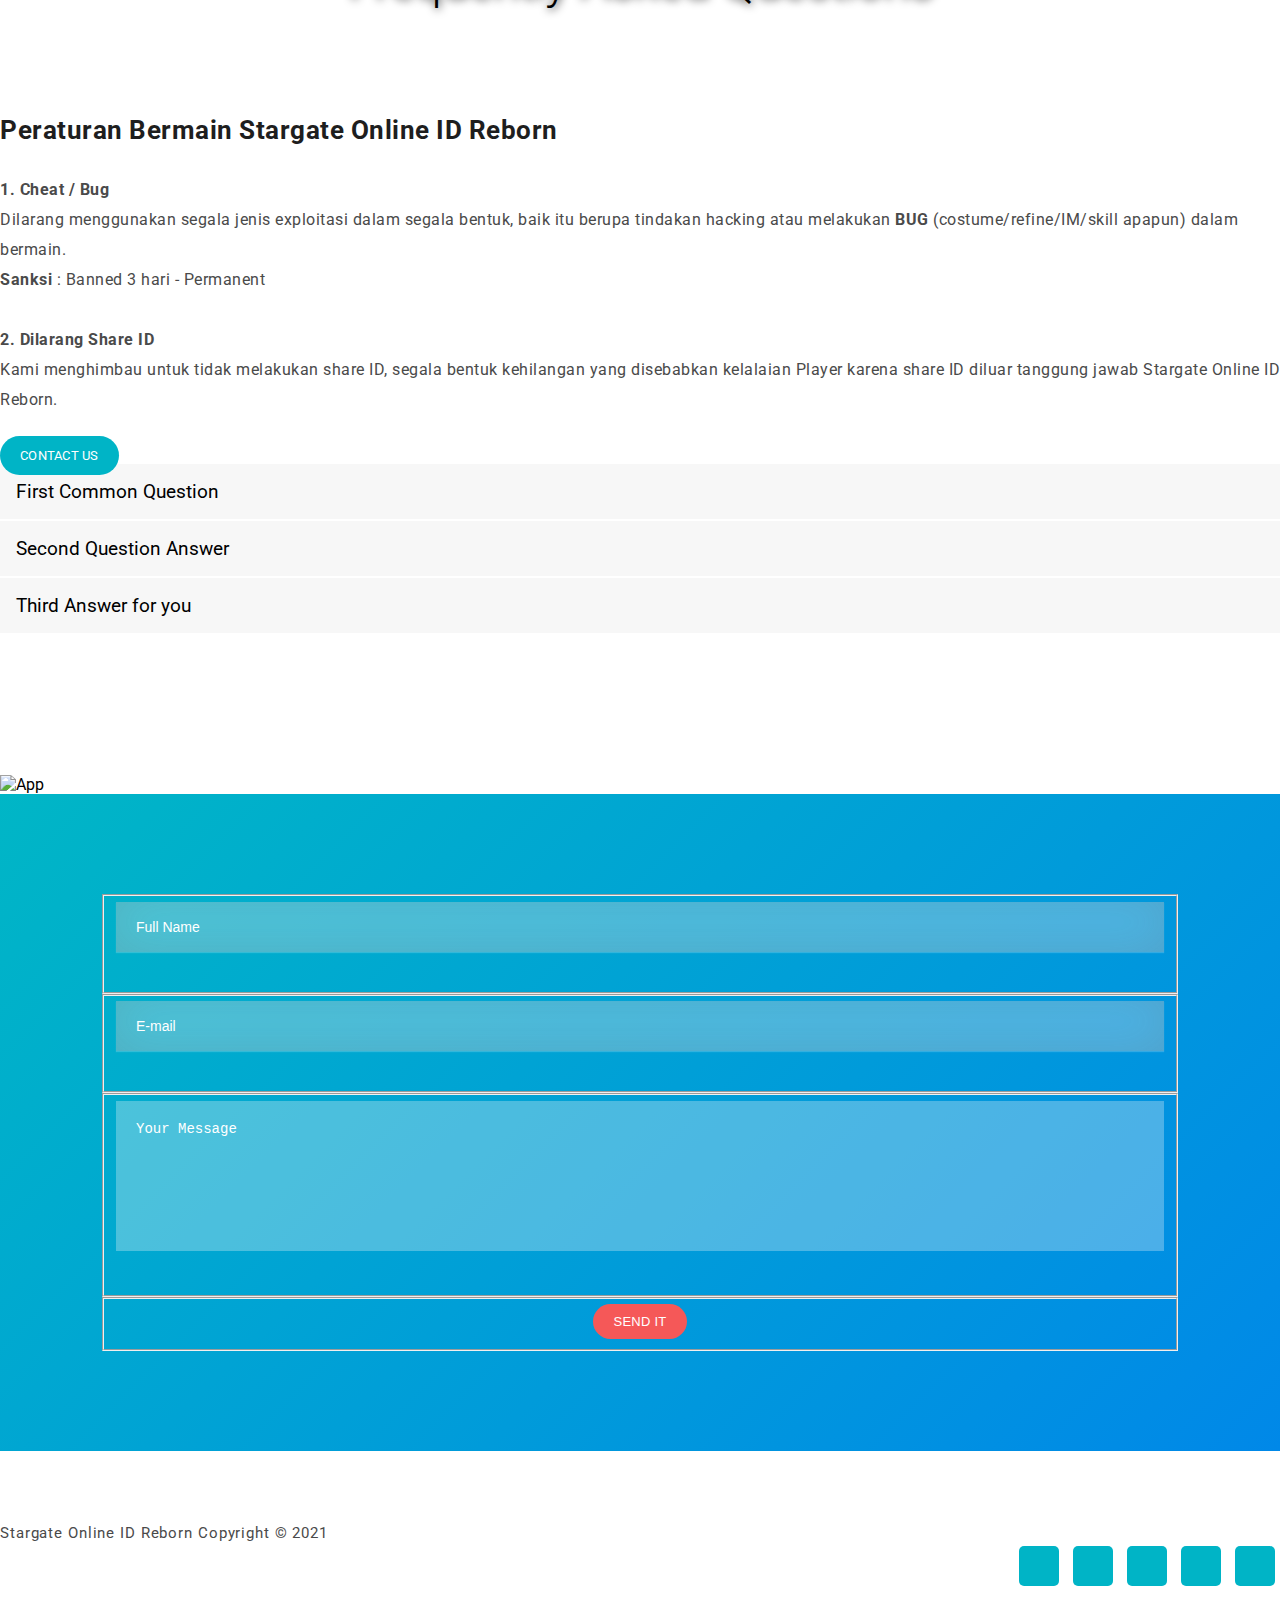
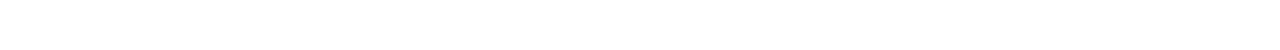
==== commit 40f2b973: "Signed-off-by: raxtha <raxtha@gmail.com>" ====
--- a/index.html
+++ b/index.html
@@ -90,7 +90,7 @@
         <div class="container">
             <div class="row">
                 <div class="col-lg-7 col-md-12 col-sm-12" data-scroll-reveal="enter left move 30px over 0.6s after 0.4s">
-                    <img src="../template/images/Capture.png" class="rounded img-fluid d-block mx-auto" alt="App">
+                    <img src="../template/images/Capture.PNG" class="rounded img-fluid d-block mx-auto" alt="App">
                 </div>
                 <div class="right-text col-lg-5 col-md-12 col-sm-12 mobile-top-fix">
                     <div class="left-heading">
@@ -103,43 +103,43 @@
                                 <tr>
                                     <td width="80" style="padding-left: 10px;">
                                         <label class="label label-info">Update</label>                     </td>
-                                    <td><a href="http://sgo.idsosial.net/viewtopic.php?id=20">Quest Job Lv 10</a></td>
+                                    <td><a href="https://forum.stargateonline.id/showthread.php?tid=16">Quest Job Lv 10</a></td>
                                     <td class="text-right" style="padding-right: 10px;">01 Jan 2021</td>
                                 </tr>
                                 <tr>
                                     <td width="80" style="padding-left: 10px;">
                                         <label class="label label-info">Update</label>                     </td>
-                                    <td><a href="http://sgo.idsosial.net/viewtopic.php?id=15">Quest Job ATT dan DEF Lv 30</a></td>
+                                    <td><a href="https://forum.stargateonline.id/showthread.php?tid=17">Quest Job ATT dan DEF Lv 30</a></td>
                                     <td class="text-right" style="padding-right: 10px;">01 Jun 2021</td>
                                 </tr>
                                  <tr>
                                     <td width="80" style="padding-left: 10px;">
                                         <label class="label label-info">Update</label>                     </td>
-                                    <td><a href="http://sgo.idsosial.net/viewtopic.php?id=17">Quest Job DMG dan AST Lv 30</a></td>
-                                    <td class="text-right" style="padding-right: 10px;">28 Des 2020</td>
-                                </tr>
-                                <tr>
-                                    <td width="80" style="padding-left: 10px;">
-                                        <label class="label label-info">Update</label>                     </td>
-                                    <td><a href="http://sgo.idsosial.net/viewtopic.php?id=17">Quest Job CUR dan M.PIS Lv 30</a></td>
+                                    <td><a href="https://forum.stargateonline.id/showthread.php?tid=21">Quest Job DMG dan AST Lv 30</a></td>
+                                    <td class="text-right" style="padding-right: 10px;">28 Des 2020</td>
+                                </tr>
+                                <tr>
+                                    <td width="80" style="padding-left: 10px;">
+                                        <label class="label label-info">Update</label>                     </td>
+                                    <td><a href="https://forum.stargateonline.id/showthread.php?tid=20">Quest Job CUR dan M.PIS Lv 30</a></td>
                                     <td class="text-right" style="padding-right: 10px;">28 Des 2020</td>
                                 </tr>
                                 <tr>
                                     <td width="80" style="padding-left: 10px;">
                                         <label class="label label-info">Update</label>                      </td>
-                                    <td><a href="http://sgo.idsosial.net/viewtopic.php?id=18">Quest Job EMISARY Lv 30</a></td>
-                                    <td class="text-right" style="padding-right: 10px;">28 Des 2020</td>
-                                </tr>
-                                <tr>
-                                    <td width="80" style="padding-left: 10px;">
-                                        <label class="label label-info">Update</label>                     </td>
-                                    <td><a href="http://sgo.idsosial.net/viewtopic.php?id=19">Quest Job HLY dan PIS Lv 30</a></td>
+                                    <td><a href="https://forum.stargateonline.id/showthread.php?tid=21">Quest Job EMISARY dan AST Lv 30</a></td>
+                                    <td class="text-right" style="padding-right: 10px;">28 Des 2020</td>
+                                </tr>
+                                <tr>
+                                    <td width="80" style="padding-left: 10px;">
+                                        <label class="label label-info">Update</label>                     </td>
+                                    <td><a href="https://forum.stargateonline.id/showthread.php?tid=19">Quest Job HLY dan PIS Lv 30</a></td>
                                     <td class="text-right" style="padding-right: 10px;">28 Des 2020</td>
                                 </tr>
                                 <tr>
                                     <td width="80" style="padding-left: 10px;">
                                         <label class="label label-warning">Notice</label>                       </td>
-                                    <td><a href="http://sgo.idsosial.net/viewforum.php?id=3">[Mini Quest] Update Mecha dan Portal</a></td>
+                                    <td><a href="https://forum.stargateonline.id/forumdisplay.php?fid=4">[Main Quest] Update Mecha dan Portal</a></td>
                                     <td class="text-right" style="padding-right: 10px;">28 Des 2020</td>
                                 </tr>
                             </table>
@@ -147,7 +147,7 @@
                     </div>
                     <div class="text-right">
                         <!--<small class="label-custom">Read more news from our staff related to event, update, notice</small>-->
-                         <a href="#" class="main-button">More News</a>
+                         <a href="https://forum.stargateonline.id/?i=1" class="main-button">More News</a>
                     </div>
                 </div>
             </div>
@@ -257,7 +257,7 @@
         <div class="container-fluid">
             <div class="row">
                 <div class="col-lg-6 col-md-6 col-sm-12" data-scroll-reveal="enter right move 30px over 0.6s after 0.4s">
-                    <img src="../template/images/Capture1.png" class="rounded img-fluid d-block mx-auto" style="margin-top:20px" alt="App">
+                    <img src="../template/images/Capture1.PNG" class="rounded img-fluid d-block mx-auto" style="margin-top:20px" alt="App">
                 </div>
 
                 <div class="col-lg-6 col-md-6 col-sm-12">
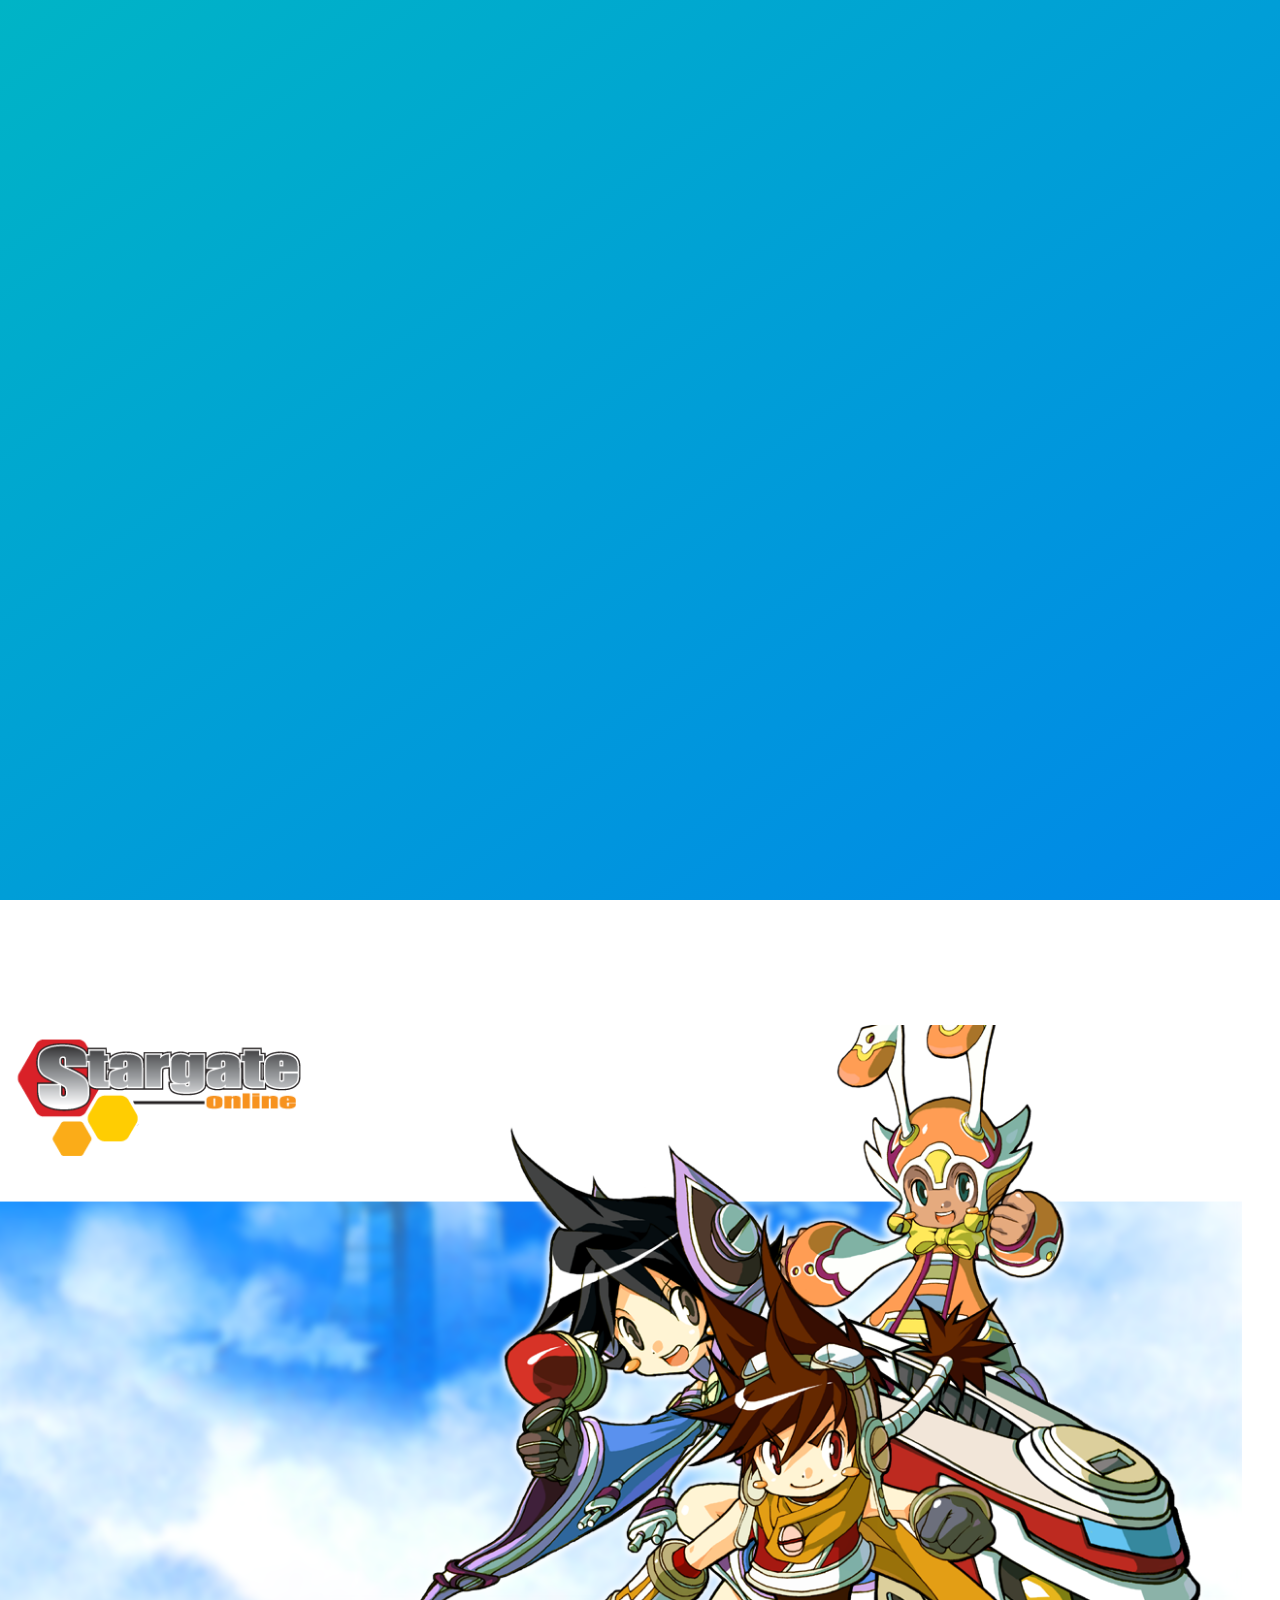
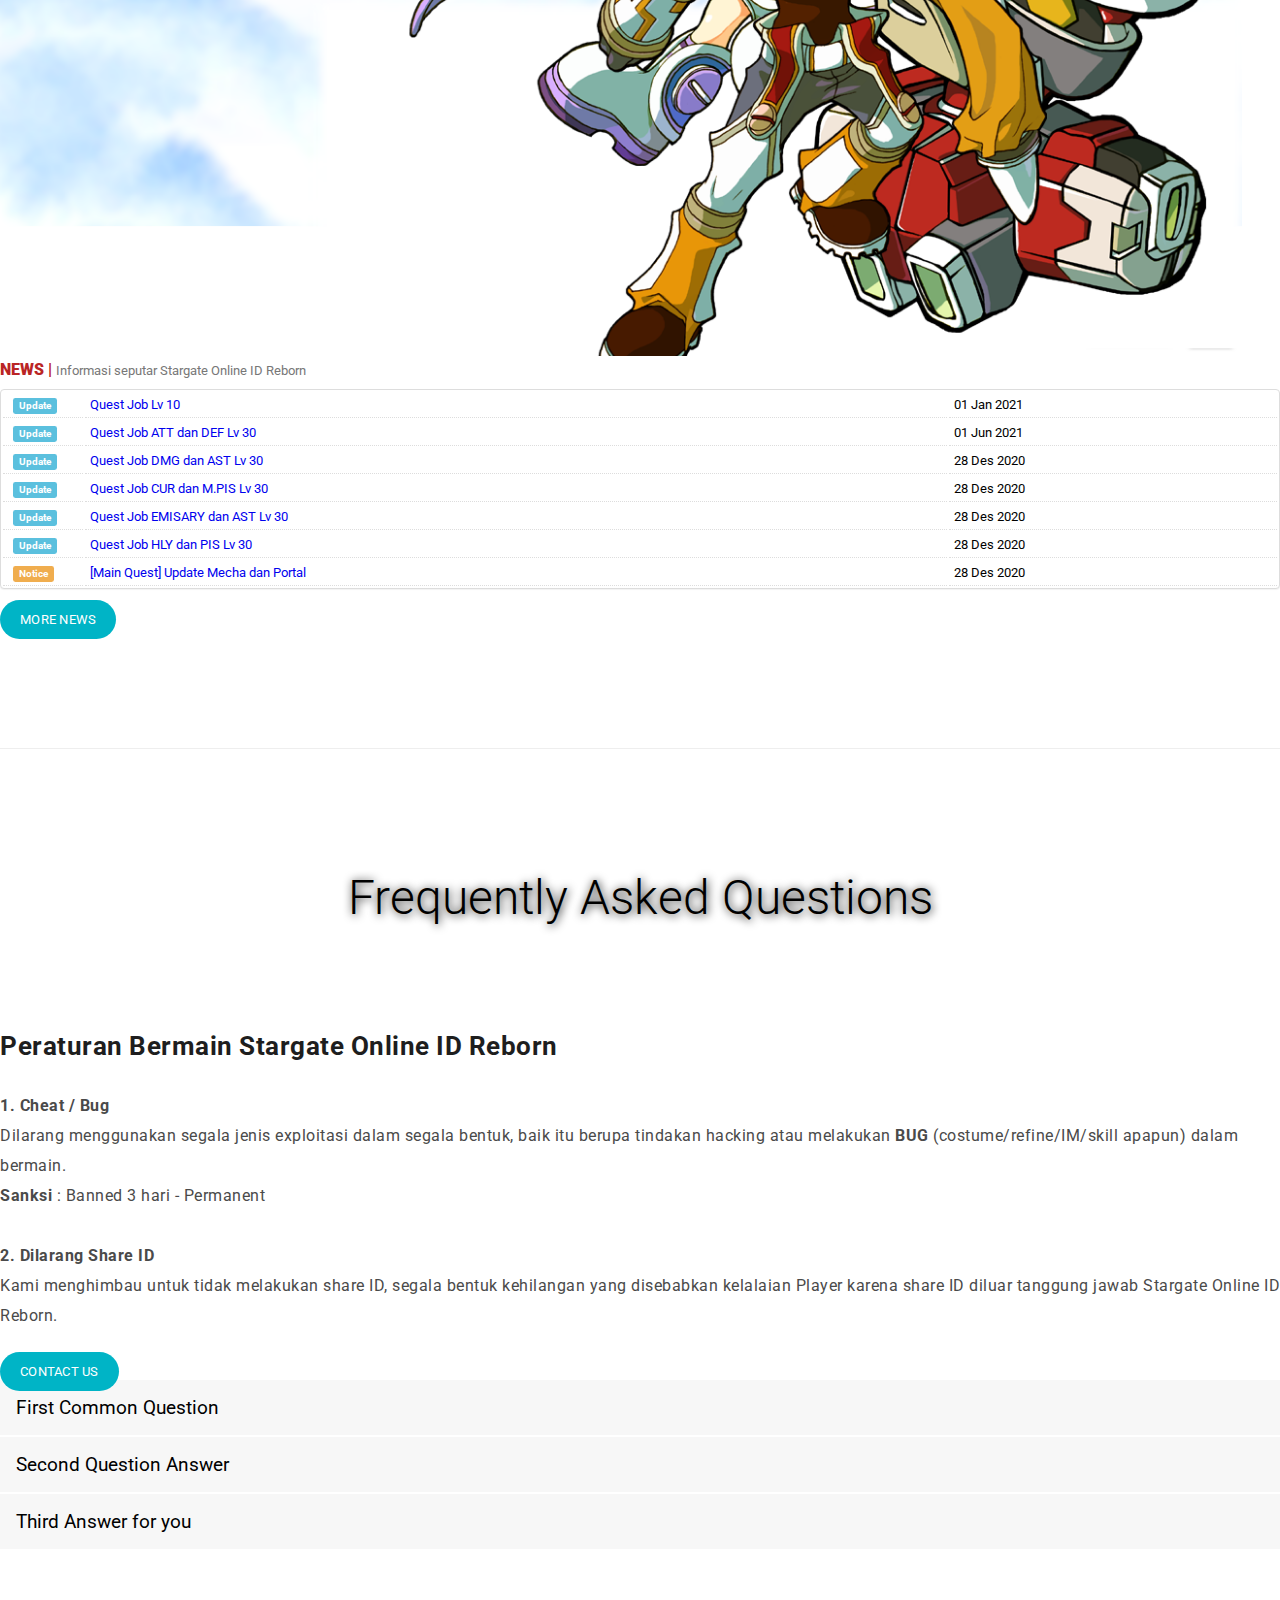
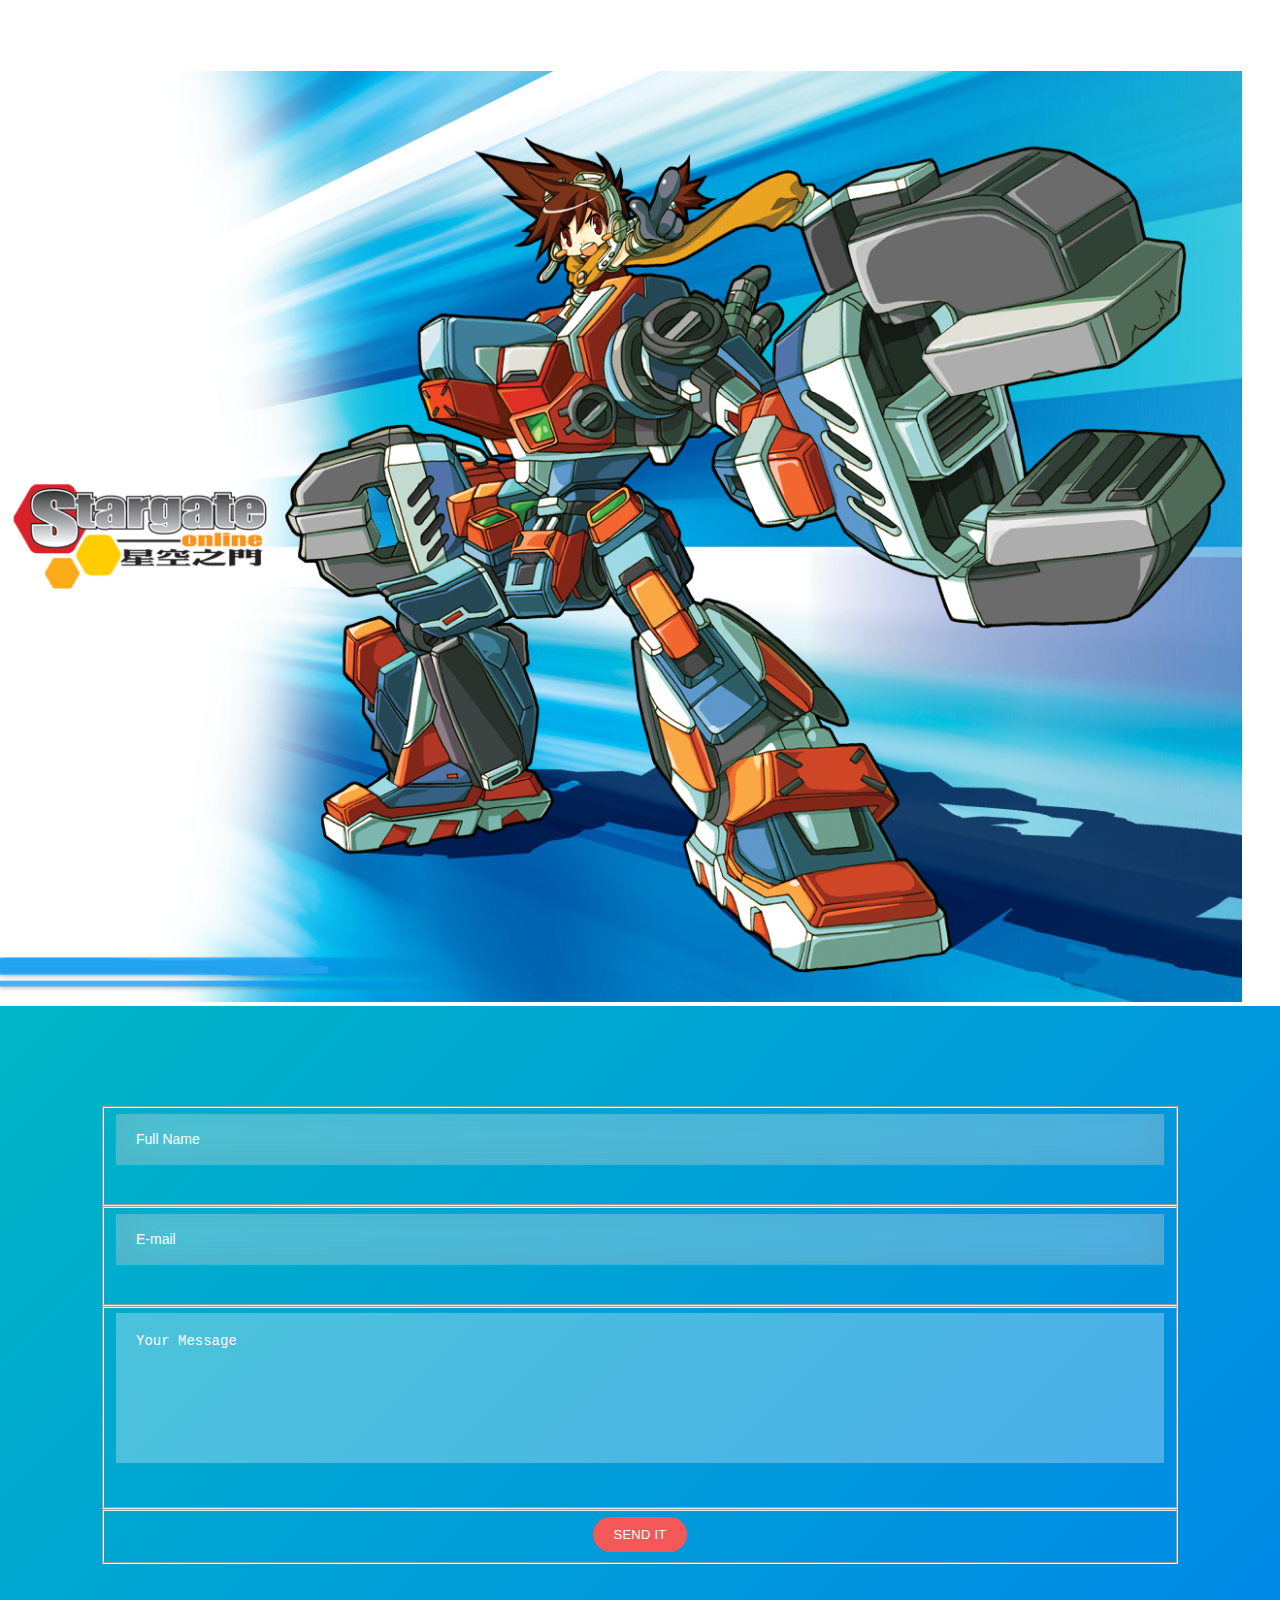
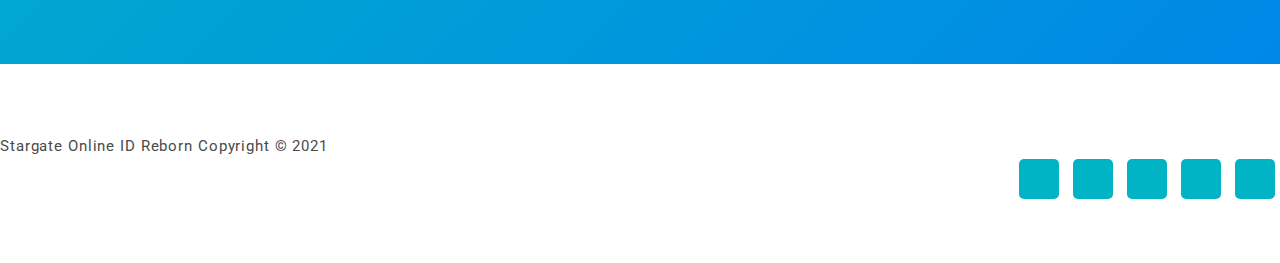
==== commit 5acef79b: "update img" ====
--- a/index.html
+++ b/index.html
@@ -90,7 +90,7 @@
         <div class="container">
             <div class="row">
                 <div class="col-lg-7 col-md-12 col-sm-12" data-scroll-reveal="enter left move 30px over 0.6s after 0.4s">
-                    <img src="../template/images/Capture.PNG" class="rounded img-fluid d-block mx-auto" alt="App">
+                    <img src="../template/images/gallery/sgo_wp003_1280x960.png" class="rounded img-fluid d-block mx-auto" alt="App">
                 </div>
                 <div class="right-text col-lg-5 col-md-12 col-sm-12 mobile-top-fix">
                     <div class="left-heading">
@@ -257,7 +257,7 @@
         <div class="container-fluid">
             <div class="row">
                 <div class="col-lg-6 col-md-6 col-sm-12" data-scroll-reveal="enter right move 30px over 0.6s after 0.4s">
-                    <img src="../template/images/Capture1.PNG" class="rounded img-fluid d-block mx-auto" style="margin-top:20px" alt="App">
+                    <img src="../template/images/gallery/sgo_wp008_1280x960.png" class="rounded img-fluid d-block mx-auto" alt="App">
                 </div>
 
                 <div class="col-lg-6 col-md-6 col-sm-12">
--- a/template/css/style.css
+++ b/template/css/style.css
@@ -384,7 +384,7 @@
   padding-right: 35px;
 }
 
-.header-area .main-nav .nav li.submenu:after {
+.  .main-nav .nav li.submenu:after {
   font-family: FontAwesome;
   content: "\f107";
   font-size: 12px;
@@ -1285,6 +1285,10 @@
   }
 }
 
+
+.img-fluid {
+  max-width: 97%;
+}
 /*
 ---------------------------------------------
 accordions
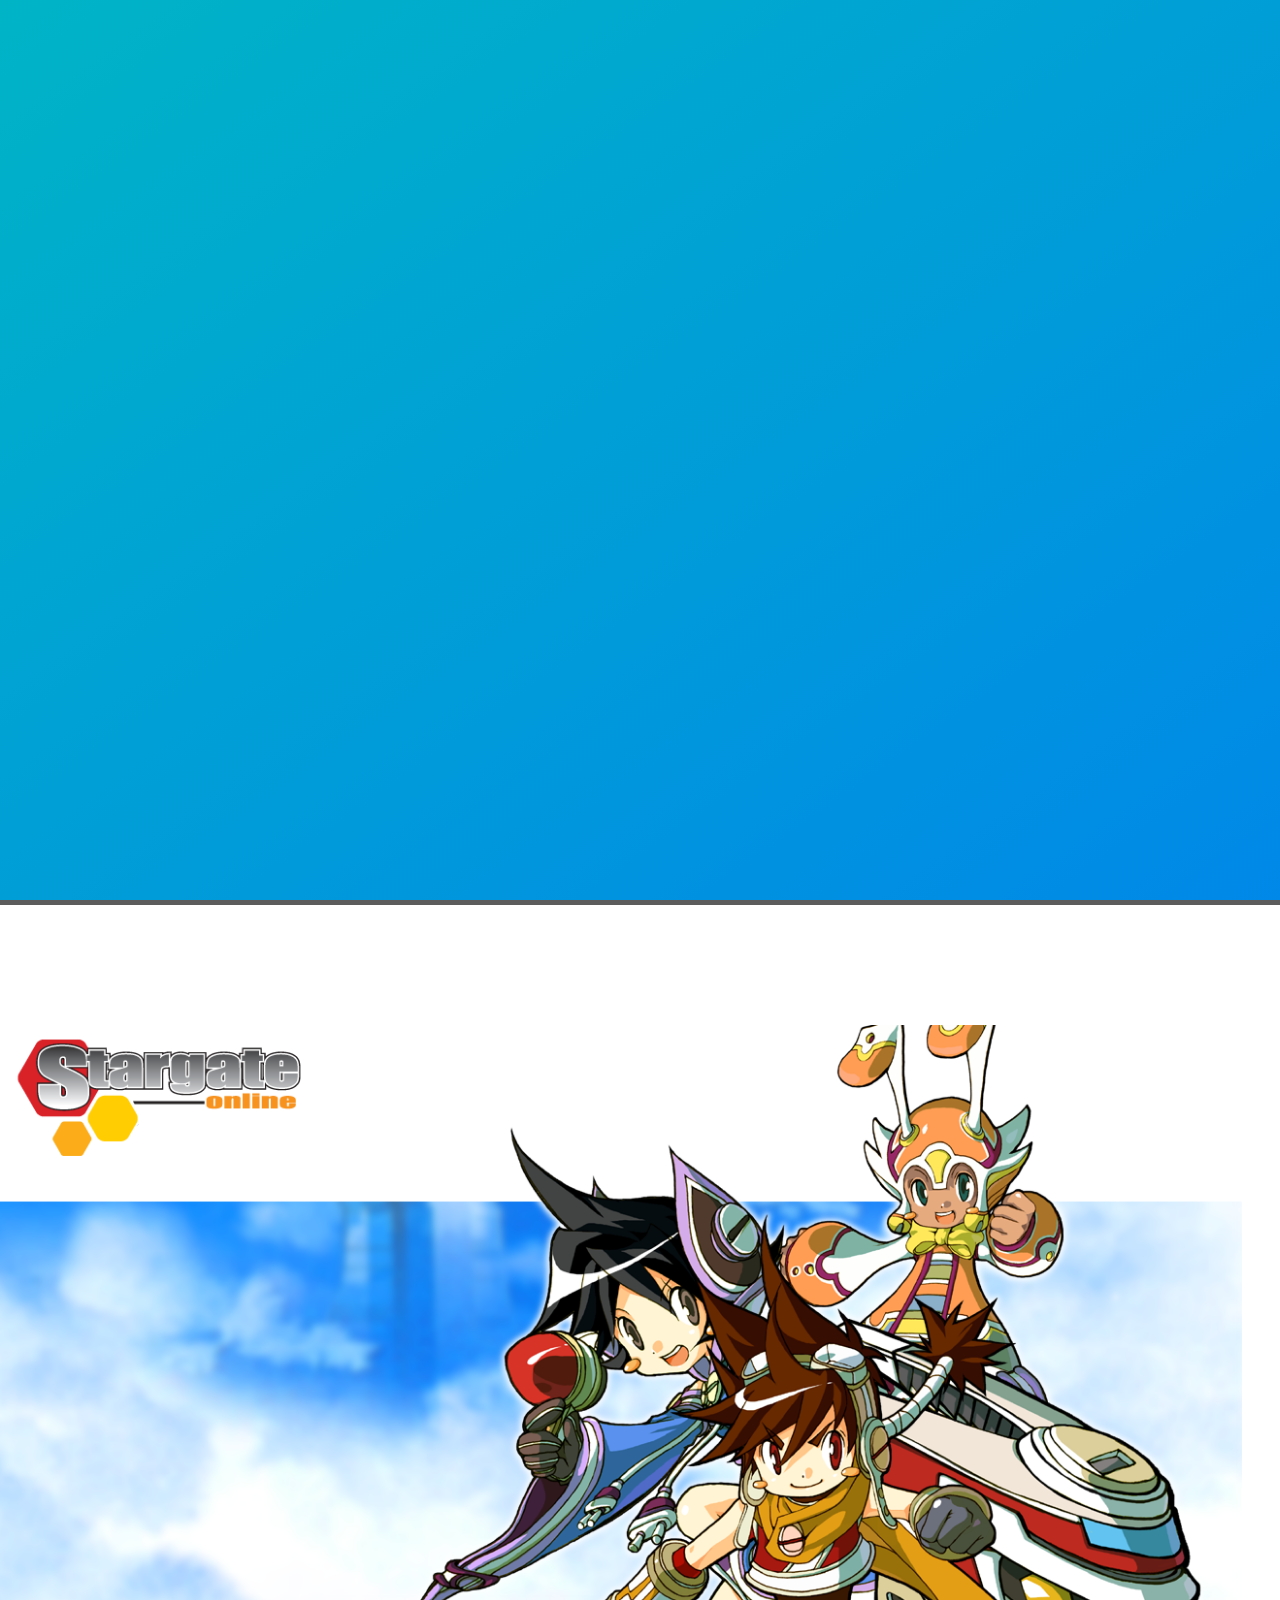
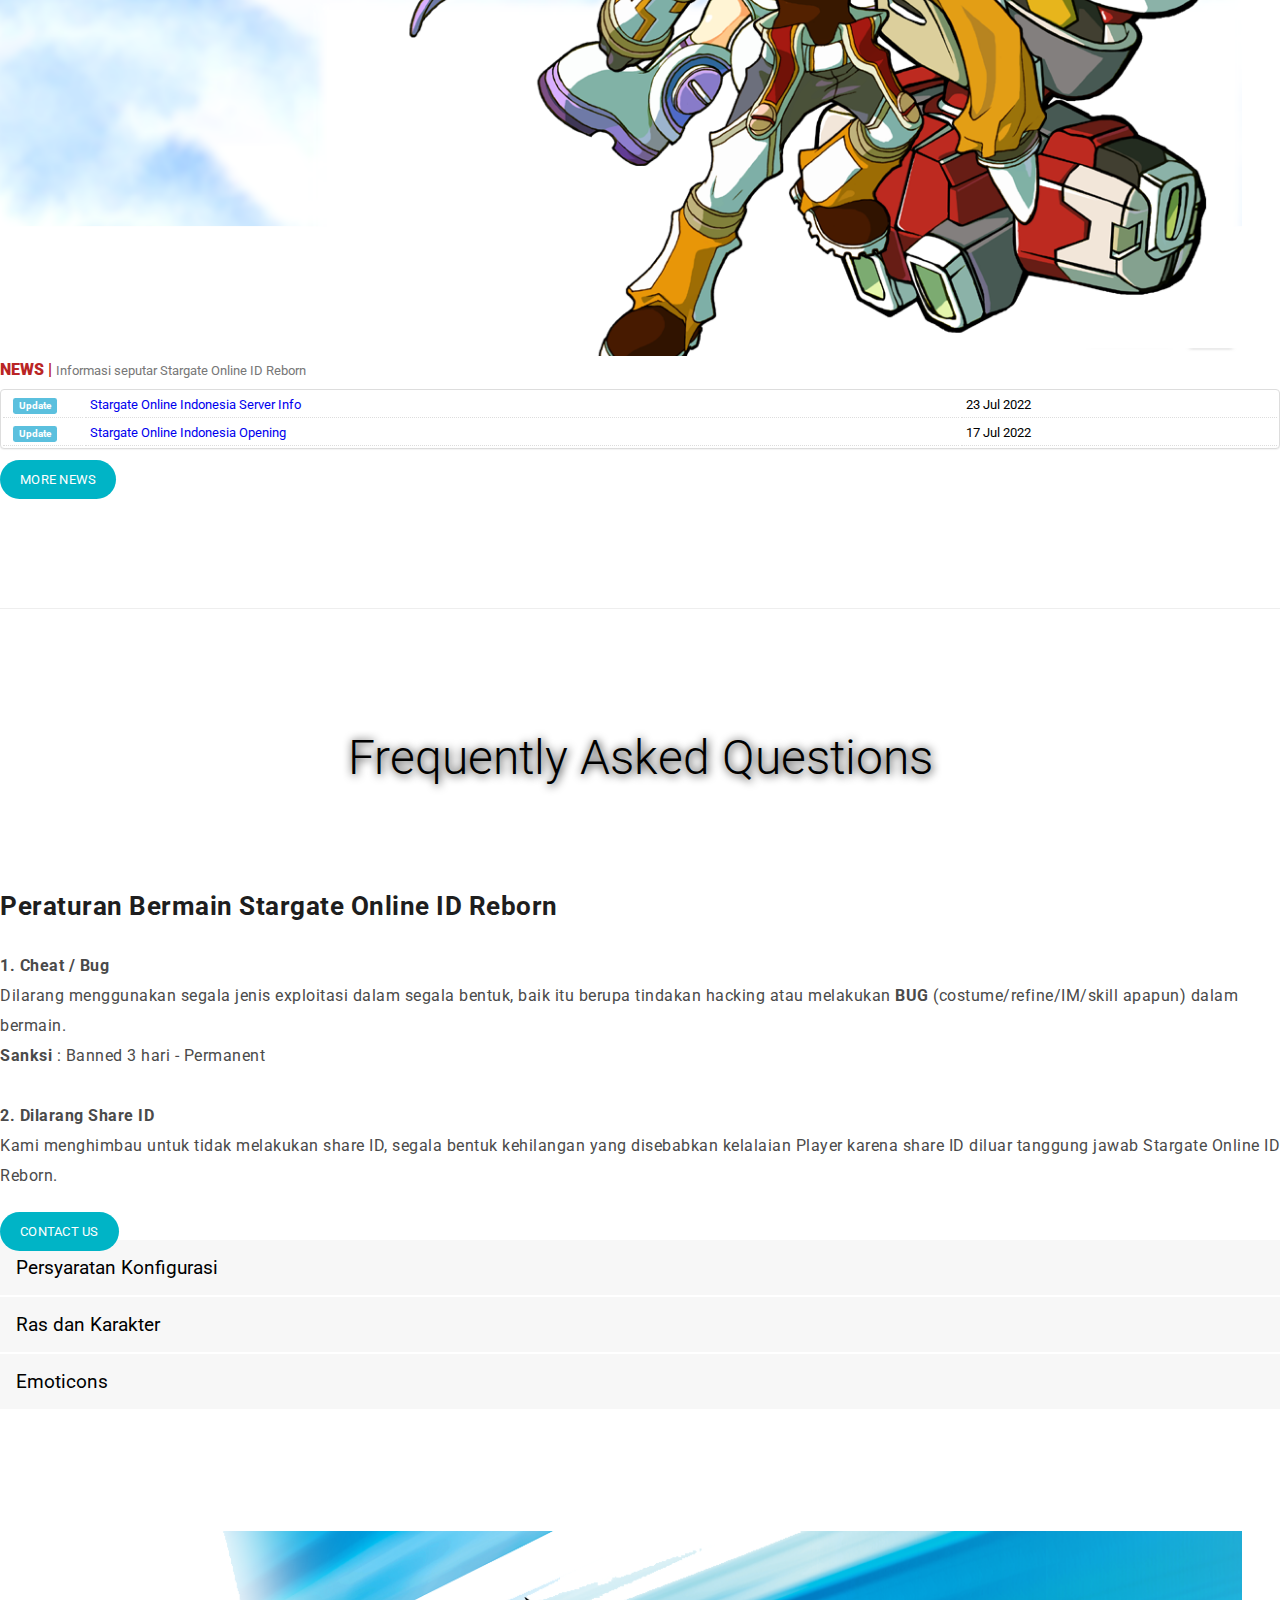
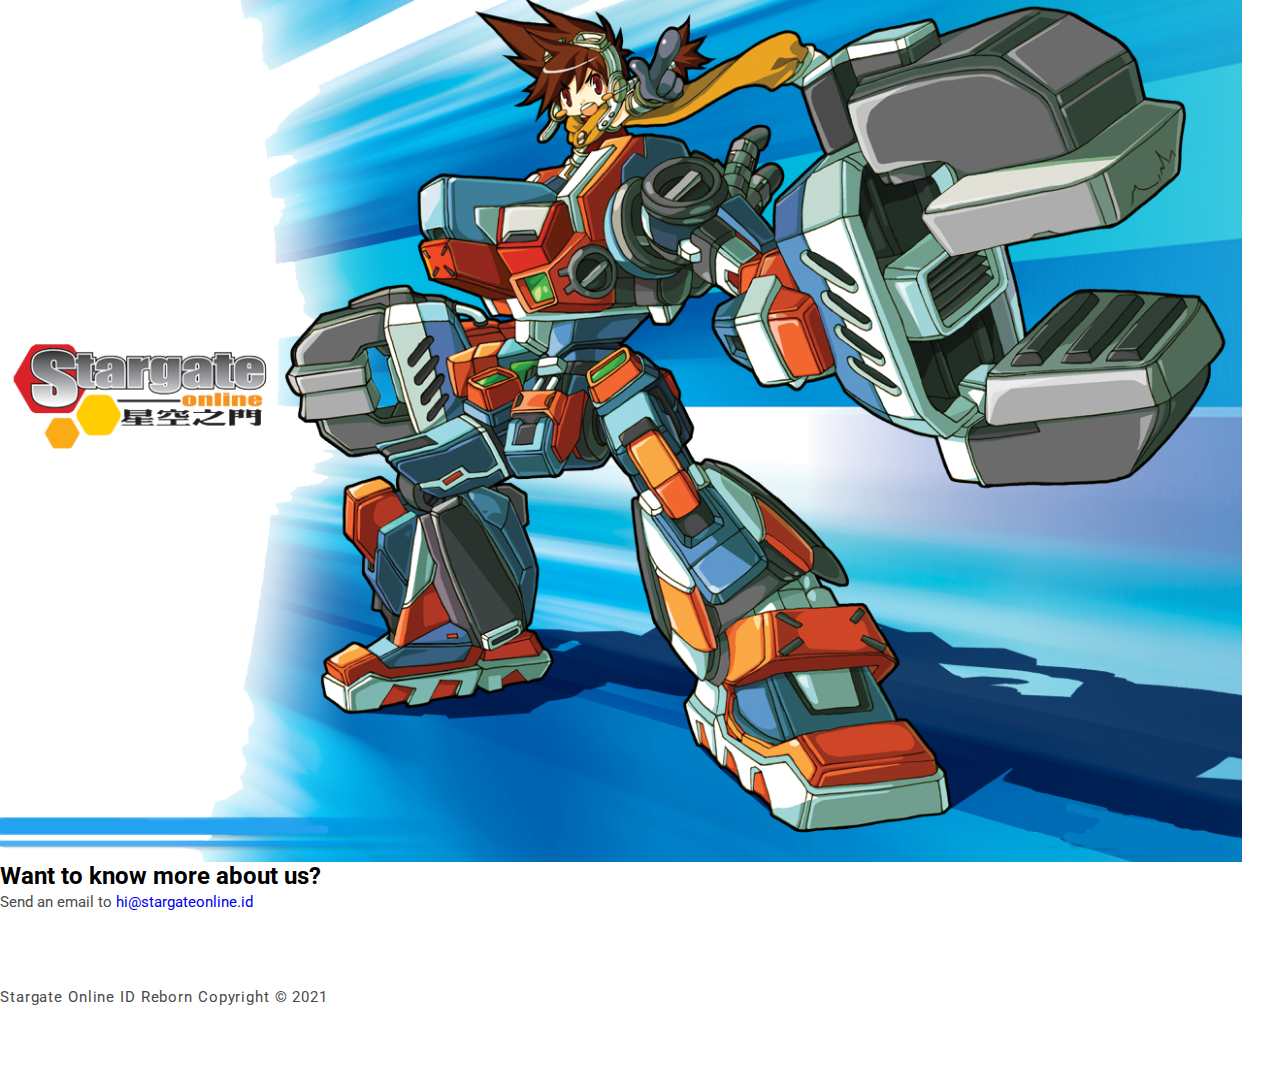
==== commit 355a5421: "add server info news" ====
--- a/index.html
+++ b/index.html
@@ -10,7 +10,7 @@
     Game online gratis. Game rpg gratis. Game gratis">
     <link href="https://fonts.googleapis.com/css?family=Roboto:100,300,400,500,700,900" rel="stylesheet">
     <link rel="alternate" href="http://www.stargateonline.id" hreflang="id-id" />
-    <link rel="shortcut icon" href="../template/images/favicon.ico">
+    <link rel="shortcut icon" href="template/images/favicon.ico">
     
     <title>Stargate Online - SGO ID Reborn Private Server</title>
 
@@ -19,7 +19,6 @@
     <link rel="stylesheet" type="text/css" href="https://cdn.jsdelivr.net/npm/fork-awesome@1.1.7/css/fork-awesome.min.css" integrity="sha256-gsmEoJAws/Kd3CjuOQzLie5Q3yshhvmo7YNtBG7aaEY=" crossorigin="anonymous">
     <link rel="stylesheet" type="text/css" href="template/css/style.css">
     <link rel="stylesheet" type="text/css" href="template/css/owl-carousel.css">
-    <link rel="stylesheet" href="tamplate/css/iconfont.min.css">
 
  </head>
     
@@ -47,11 +46,11 @@
                         <!-- ***** Logo End ***** -->
                         <!-- ***** Menu Start ***** -->
                         <ul class="nav">
-                            <li class="scroll-to-section"><a href="https://stargateonline.id">Home</a></li>
-                            <li class="scroll-to-section"><a href="http://reg.stargateonline.id/regme.aspx">Register</a></li>
-                            <li class="scroll-to-section"><a href="http://forum.stargateonline.id/">Forum</a></li>
-                            <li class="scroll-to-section"><a href="#frequently-question">FAQ</a></li>
-                            <li class="scroll-to-section"><a href="#contact">Contact US</a></li>
+                            <li class="scroll-to-section"><a href=" ">Home</a></li>
+                            <li class="scroll-to-section"><a href="#" onclick="alert('Coming Soon!');return false;">Register</a></li>
+                            <li class="scroll-to-section"><a href="#" onclick="alert('Coming Soon!');return false;">Download</a></li>
+                            <li class="scroll-to-section"><a href="/index.html#frequently-question">FAQ</a></li>
+                            <li class="scroll-to-section"><a href="/index.html#contact">Contact US</a></li>
                         </ul>
                         <a class='menu-trigger'>
                             <span>Menu</span>
@@ -66,8 +65,9 @@
 
 
     <!-- ***** Welcome Area Start ***** -->
-    <div class="welcome-area" id="welcome">
-
+    <div class="welcome-area black-opac" id="welcome">
+        <div class="black-opac">
+        </div>
         <!-- ***** Header Text Start ***** -->
         <div class="header-text">
             <div class="container">
@@ -103,10 +103,16 @@
                                 <tr>
                                     <td width="80" style="padding-left: 10px;">
                                         <label class="label label-info">Update</label>                     </td>
-                                    <td><a href="https://forum.stargateonline.id/showthread.php?tid=16">Quest Job Lv 10</a></td>
-                                    <td class="text-right" style="padding-right: 10px;">01 Jan 2021</td>
-                                </tr>
-                                <tr>
+                                    <td><a href="news/sgo-indonesia-server-info.html">Stargate Online Indonesia Server Info</a></td>
+                                    <td class="text-right" style="padding-right: 10px;">23 Jul 2022</td>
+                                </tr>
+                                <tr>
+                                    <td width="80" style="padding-left: 10px;">
+                                        <label class="label label-info">Update</label>                     </td>
+                                    <td><a href="news/nws-1.html">Stargate Online Indonesia Opening</a></td>
+                                    <td class="text-right" style="padding-right: 10px;">17 Jul 2022</td>
+                                </tr>
+                                <!-- <tr>
                                     <td width="80" style="padding-left: 10px;">
                                         <label class="label label-info">Update</label>                     </td>
                                     <td><a href="https://forum.stargateonline.id/showthread.php?tid=17">Quest Job ATT dan DEF Lv 30</a></td>
@@ -135,19 +141,19 @@
                                         <label class="label label-info">Update</label>                     </td>
                                     <td><a href="https://forum.stargateonline.id/showthread.php?tid=19">Quest Job HLY dan PIS Lv 30</a></td>
                                     <td class="text-right" style="padding-right: 10px;">28 Des 2020</td>
-                                </tr>
-                                <tr>
+                                </tr> -->
+                                <!--<tr>
                                     <td width="80" style="padding-left: 10px;">
                                         <label class="label label-warning">Notice</label>                       </td>
-                                    <td><a href="https://forum.stargateonline.id/forumdisplay.php?fid=4">[Main Quest] Update Mecha dan Portal</a></td>
-                                    <td class="text-right" style="padding-right: 10px;">28 Des 2020</td>
-                                </tr>
+                                    <td><a href="https://forum.stargateonline.id/forumdisplay.php?fid=4">Close Beta Start Date</a></td>
+                                    <td class="text-right" style="padding-right: 10px;">28 Des 2020</td>
+                                </tr> -->
                             </table>
                         </div>
                     </div>
                     <div class="text-right">
                         <!--<small class="label-custom">Read more news from our staff related to event, update, notice</small>-->
-                         <a href="https://forum.stargateonline.id/?i=1" class="main-button">More News</a>
+                         <a href="/news.html" class="main-button">More News</a>
                     </div>
                 </div>
             </div>
@@ -185,23 +191,21 @@
                         <p><strong>1. Cheat / Bug</strong><br />Dilarang menggunakan segala jenis exploitasi dalam segala bentuk, baik itu berupa tindakan hacking atau melakukan <strong>BUG</strong> (costume/refine/IM/skill apapun) dalam bermain.&nbsp;<br /><strong>Sanksi</strong> : Banned 3 hari - Permanent<br />
                         <p><strong>2. Dilarang Share ID</strong><br />Kami menghimbau untuk tidak melakukan share ID, segala bentuk kehilangan yang disebabkan kelalaian Player karena share ID diluar tanggung jawab Stargate Online ID Reborn.</p></p>
                         <!--<span>Email: <a href="#">email@company.com</a><br></span>-->
-                        <a href="#contact-us" class="main-button">Contact Us</a>
+                        <a href="/index.html#contact" class="main-button">Contact Us</a>
                     </div>
                 </div>
                 <div class="col-lg-6 col-md-6 col-sm-12">
                     <div class="accordions is-first-expanded">
                         <article class="accordion">
                             <div class="accordion-head">
-                                <span>First Common Question</span>
+                                <span>Persyaratan Konfigurasi</span>
                                 <span class="icon">
                                     <i class="icon fa fa-chevron-right"></i>
                                 </span>
                             </div>
                             <div class="accordion-body">
                                 <div class="content">
-                                    <p>Persyaratan Konfigurasi
-                                    <br>
-                                    <br><pre>
+                                    <p><pre>
         Sistem operasi      OS Windows
         CPU                 P4
         RAM                 512MB
@@ -213,25 +217,29 @@
                         </article>
                         <article class="accordion">
                             <div class="accordion-head">
-                                <span>Second Question Answer</span>
+                                <span>Ras dan Karakter</span>
                                 <span class="icon">
                                     <i class="icon fa fa-chevron-right"></i>
                                 </span>
                             </div>
                             <div class="accordion-body">
                                 <div class="content">
-                                    <p>Membuat Karakter<br>
                                     Hal pertama yang harus Anda lakukan adalah membuat karakter yang mewakili diri Anda sendiri.
                                     Pertama-tama, akun game dapat memiliki 3 karakter di setiap server .
                                     <br>
                                     Kedua, ketika Anda ingin membuat karakter, Anda harus memberi nama karakter, memilih ras, mengatur penampilan, menetapkan poin, dan mengatur kata sandi karakter.
-                                    <br>Saat membuat karakter, Anda dapat memilih salah satu dari 3 ras berikut, yaitu: 1.Knight 2.Migu 3.Slan</p>
+                                    <br>Saat membuat karakter, Anda dapat memilih salah satu dari 3 ras berikut, yaitu: </p>
+                                    <ol>
+                                        <li>1. Manusia</li>
+                                        <li>2. Migu</li>
+                                        <li>3. Robot</li>
+                                    </ol>
                                 </div>
                             </div>
                         </article>
                         <article class="accordion">
                             <div class="accordion-head">
-                                <span>Third Answer for you</span>
+                                <span>Emoticons</span>
                                 <span class="icon">
                                     <i class="icon fa fa-chevron-right"></i>
                                 </span>
@@ -253,39 +261,20 @@
     <!-- ***** Frequently Question End ***** -->
 
     <!-- ***** Contact Form Start ***** -->
-    <section class="section" id="contact-us">
+    <section class="section" id="contact">
         <div class="container-fluid">
             <div class="row">
-                <div class="col-lg-6 col-md-6 col-sm-12" data-scroll-reveal="enter right move 30px over 0.6s after 0.4s">
-                    <img src="../template/images/gallery/sgo_wp008_1280x960.png" class="rounded img-fluid d-block mx-auto" alt="App">
+                <div class="col-lg-6 col-md-6 col-sm-12 flex-center" data-scroll-reveal="enter right move 30px over 0.6s after 0.4s">
+                    <img src="../template/images/gallery/sgo_transparent.png" class="rounded img-fluid d-block mx-auto" alt="App">
                 </div>
 
                 <div class="col-lg-6 col-md-6 col-sm-12">
-                    <div class="contact-form">
-                        <form id="contact" action="" method="post">
-                          <div class="row">
-                            <div class="col-md-6 col-sm-12">
-                              <fieldset>
-                                <input name="name" type="text" id="name" placeholder="Full Name" required="" class="contact-field">
-                              </fieldset>
-                            </div>
-                            <div class="col-md-6 col-sm-12">
-                              <fieldset>
-                                <input name="email" type="text" id="email" placeholder="E-mail" required="" class="contact-field">
-                              </fieldset>
-                            </div>
-                            <div class="col-lg-12">
-                              <fieldset>
-                                <textarea name="message" rows="6" id="message" placeholder="Your Message" required="" class="contact-field"></textarea>
-                              </fieldset>
-                            </div>
-                            <div class="col-lg-12">
-                              <fieldset>
-                                <button type="submit" id="form-submit" class="main-button">Send It</button>
-                              </fieldset>
-                            </div>
-                          </div>
-                        </form>
+                    <div class="flex-center height-100">
+                        <div>
+                            <h2>Want to know more about us? </h2>
+                            <p>Send an email to <a href="mailto:hi@stargateonline.id">hi@stargateonline.id</a>
+                            </p>
+                        </div>
                     </div>
                 </div>
                 <!-- ***** Contact Form End ***** -->
@@ -303,10 +292,8 @@
                 <div class="col-lg-5 col-md-12 col-sm-12">
                     <ul class="social">
                         <li><a href="https://web.facebook.com/stargate.cde.indo.fans/"><i class="fa fa-facebook"></i></a></li>
-                        <li><a href="#"><i class="fa fa-twitter"></i></a></li>
-                        <li><a href="https://discord.gg/vcgE3Qf4Pq"><i class="fa fa-discord"></i></a></li>
-                        <li><a href="#"><i class="fa fa-rss"></i></a></li>
-                        <li><a href="#"><i class="fa fa-dribbble"></i></a></li>
+                        <li><a href="https://discord.gg/TyUPzGRf55"><i class="fa fa-discord"></i></a></li>
+                        <li><a href="https://www.instagram.com/stargateonlineid/"><i class="fa fa-instagram"></i></a></li>
                     </ul>
                 </div>
             </div>
@@ -329,6 +316,14 @@
     
     <!-- Global Init -->
     <script src="template/js/custom.js"></script>
-
+    <!-- Global site tag (gtag.js) - Google Analytics -->
+    <script async src="https://www.googletagmanager.com/gtag/js?id=G-4SNTGX7CYJ"></script>
+    <script>
+      window.dataLayer = window.dataLayer || [];
+      function gtag(){dataLayer.push(arguments);}
+      gtag('js', new Date());
+
+      gtag('config', 'G-4SNTGX7CYJ');
+    </script>
   </body>
-</html>+</html>
--- a/template/css/style.css
+++ b/template/css/style.css
@@ -708,6 +708,7 @@
   justify-content: center;
   background-image: url(../images/Artboard-3.png);
   background-repeat: no-repeat;
+  background-attachment: fixed;
 /*
 TRY IT ... with or without CENTER CENTER
   background-position: center center; 
@@ -1523,6 +1524,9 @@
 footer .social {
   overflow: hidden;
   text-align: right;
+  position: fixed;
+  bottom: 15px;
+  right: 10px;
 }
 
 footer .social li {
@@ -1785,4 +1789,42 @@
     color: black;
     cursor: pointer;
 }
-
+.black-opac{
+  background: rgba(0, 0, 0, .4);
+  width: 100%;
+  height: 100%;
+  position: absolute;
+  z-index: 0;
+}
+.flex-center{
+  display: flex;
+  align-items: center;
+}
+.height-100{
+  height: 100%;
+}
+.register{
+  z-index: 1;
+}
+.register form input{
+  color: white;
+  background: rgba(251, 251, 251, 1);
+}
+.register h1 { 
+  color: rgb(253, 253, 253); 
+  letter-spacing:1px;   
+  text-align:center;
+  text-shadow: 2px 4px #0a0a0b;
+}
+.article{
+  text-align: justify;
+}
+.article p{
+  color: black;
+}
+.article .subtitle{
+  text-align: right;
+  width: 100%;
+  color: #666;
+  font-size: 12px!important;
+}
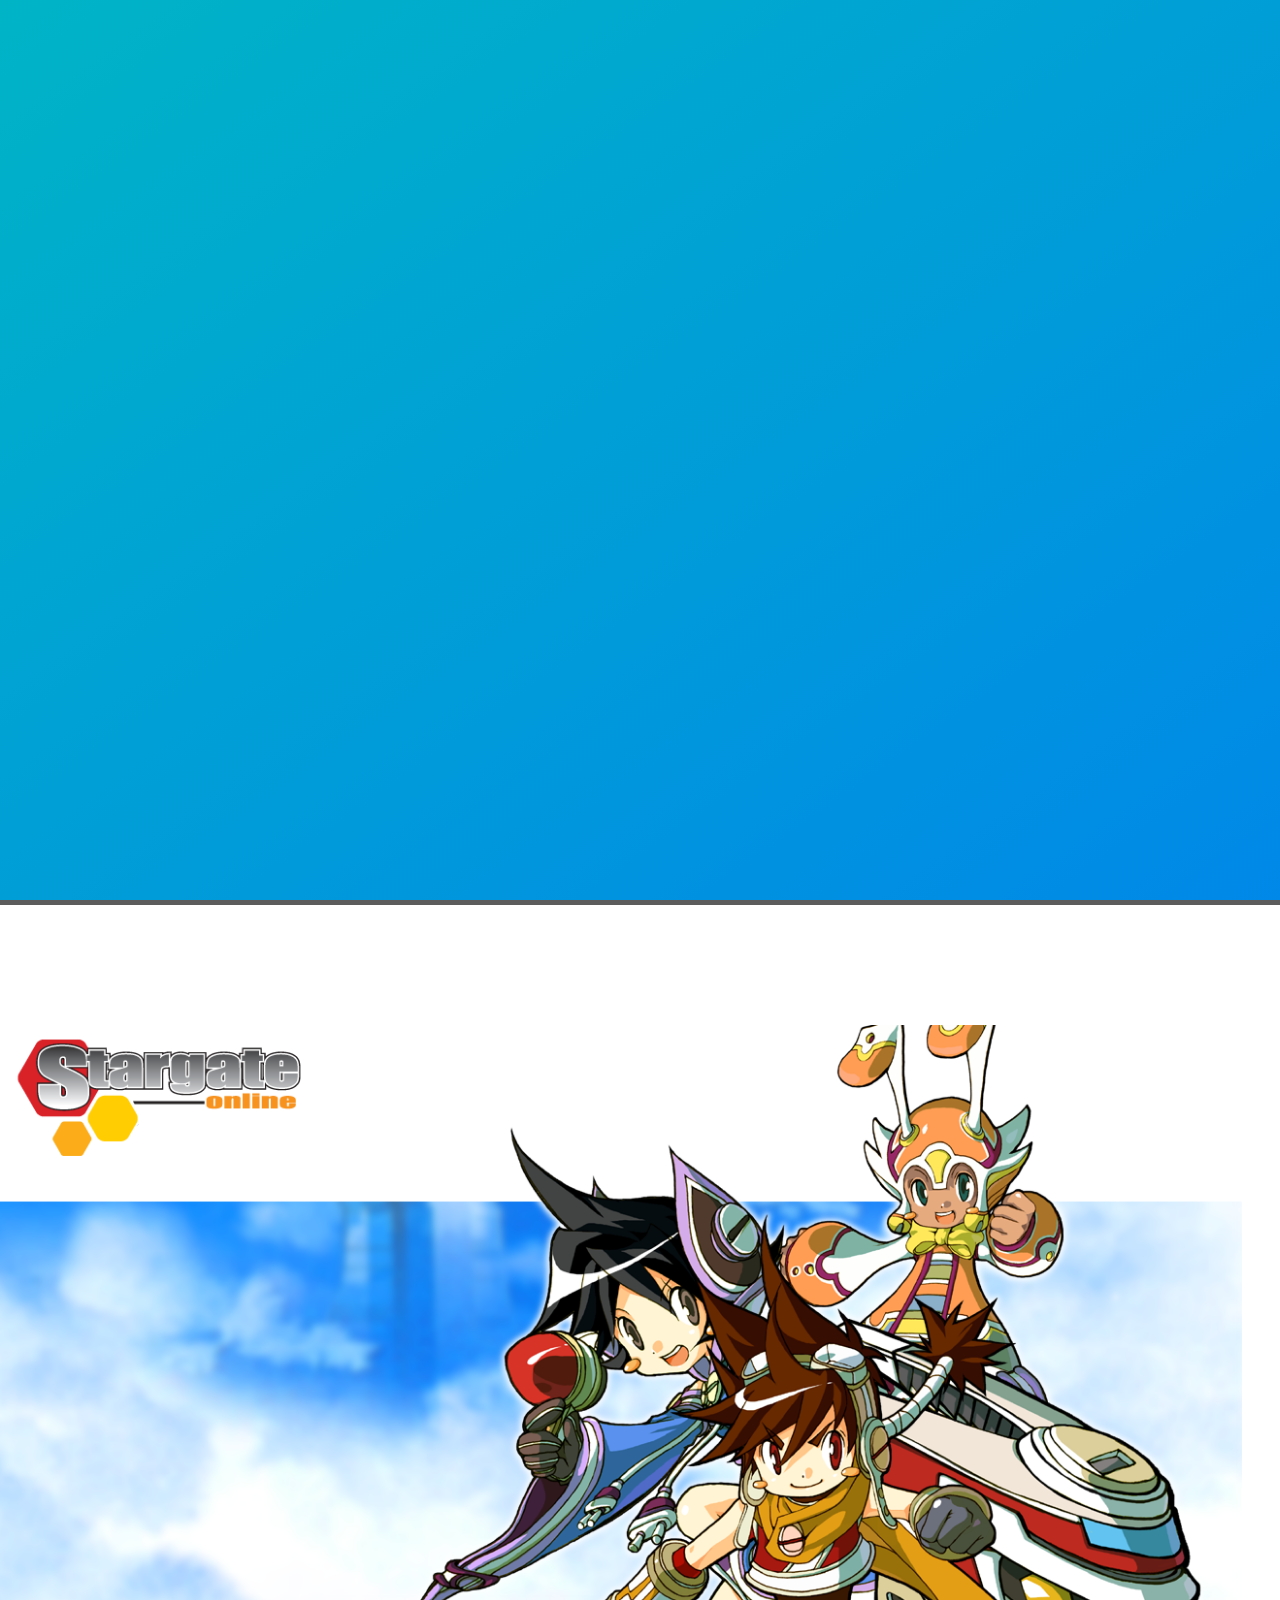
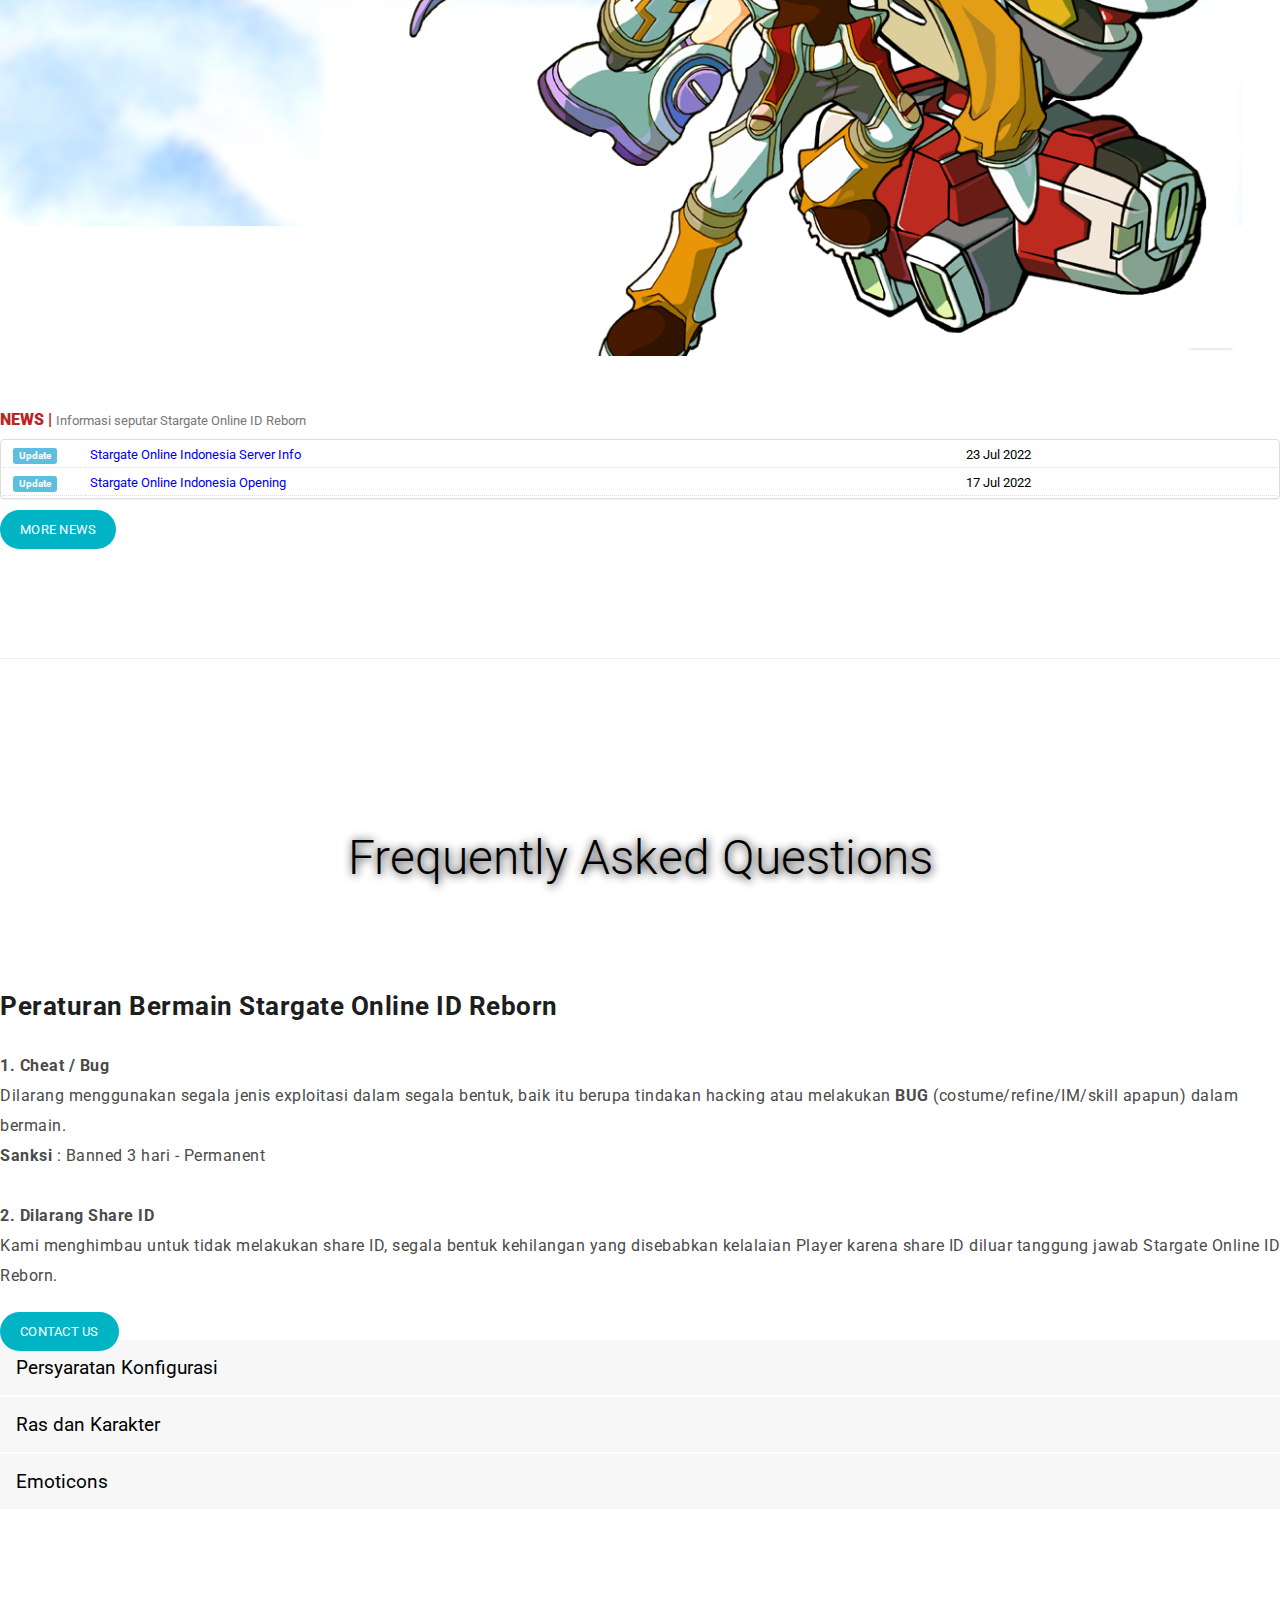
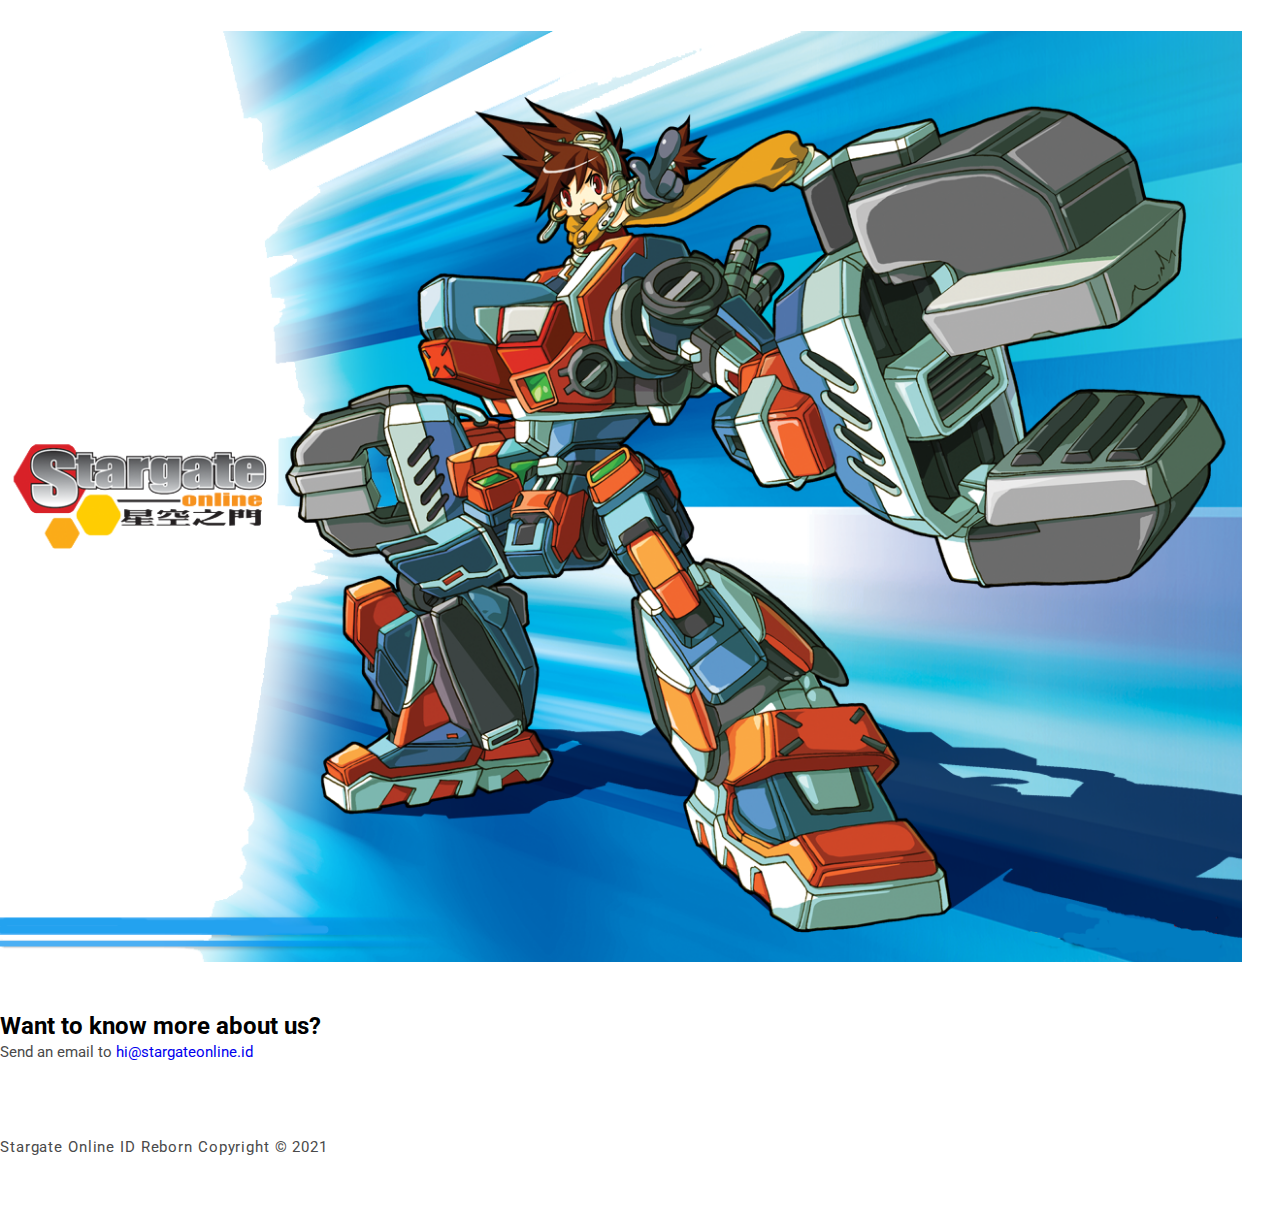
==== commit 87b0a196: "Update CSS For Mobile" ====
--- a/index.html
+++ b/index.html
@@ -42,7 +42,7 @@
                 <div class="col-12">
                     <nav class="main-nav">
                         <!-- ***** Logo Start ***** -->
-                        <img src="../template/images/Artboard-logo.png" class="logo">
+                        <img src="template/images/Artboard-logo.png" class="logo">
                         <!-- ***** Logo End ***** -->
                         <!-- ***** Menu Start ***** -->
                         <ul class="nav">
@@ -90,7 +90,7 @@
         <div class="container">
             <div class="row">
                 <div class="col-lg-7 col-md-12 col-sm-12" data-scroll-reveal="enter left move 30px over 0.6s after 0.4s">
-                    <img src="../template/images/gallery/sgo_wp003_1280x960.png" class="rounded img-fluid d-block mx-auto" alt="App">
+                    <img src="template/images/gallery/sgo_wp003_1280x960.png" class="rounded img-fluid d-block mx-auto" alt="App">
                 </div>
                 <div class="right-text col-lg-5 col-md-12 col-sm-12 mobile-top-fix">
                     <div class="left-heading">
@@ -265,7 +265,7 @@
         <div class="container-fluid">
             <div class="row">
                 <div class="col-lg-6 col-md-6 col-sm-12 flex-center" data-scroll-reveal="enter right move 30px over 0.6s after 0.4s">
-                    <img src="../template/images/gallery/sgo_transparent.png" class="rounded img-fluid d-block mx-auto" alt="App">
+                    <img src="template/images/gallery/sgo_transparent.png" class="rounded img-fluid d-block mx-auto" alt="App">
                 </div>
 
                 <div class="col-lg-6 col-md-6 col-sm-12">
--- a/template/css/style.css
+++ b/template/css/style.css
@@ -137,7 +137,7 @@
 h4,
 h5,
 h6 {
-  margin-top: 0px;
+  margin-top: 50px;
   margin-bottom: 0px;
 }
 
@@ -384,7 +384,7 @@
   padding-right: 35px;
 }
 
-.  .main-nav .nav li.submenu:after {
+.main-nav .nav li.submenu:after {
   font-family: FontAwesome;
   content: "\f107";
   font-size: 12px;
@@ -792,7 +792,7 @@
 
 @media (max-width: 765px) {
   .welcome-area {
-    margin-bottom: 100px;
+    margin-bottom: 50px;
   }
   .welcome-area .header-text {
     top: 55% !important;
@@ -826,13 +826,176 @@
 
 /*
 ---------------------------------------------
+Navigation List Item
+---------------------------------------------
+*/
+
+.section-sub-nav .sub-nav .list-nav {
+  margin-top: 30px;
+  margin-left: 0px;
+  margin-right: 0px;
+  text-transform: uppercase;
+  -webkit-transition: all 0.3s ease 0s;
+  -moz-transition: all 0.3s ease 0s;
+  -o-transition: all 0.3s ease 0s;
+  transition: all 0.3s ease 0s;
+  z-index: 999;;
+}
+
+.section-sub-nav .sub-nav .list-nav li {
+  float: left;
+  margin-left: 100px;
+  margin-right: auto;
+}
+
+.section-sub-nav .sub-nav .list-nav li a {
+  display: block;
+  font-weight: 500;
+  font-size: 13px;
+  height: 40px;
+  padding: 5px;
+  letter-spacing: 1px;
+}
+
+@media (max-width: 1200px) {
+  .section-sub-nav .sub-nav .nav li {
+    padding-left: 12px;
+    padding-right: 12px;
+  }
+}
+
+@media (max-width: 991px) {
+  .section-sub-nav {
+    text-align: center;
+  }
+  .section-sub-nav .container {
+    padding: 0px;
+  }
+  
+  .section-sub-nav .sub-nav {
+    
+  }
+
+  .section-sub-nav .sub-nav .list-nav {
+    width: 100%;
+    margin-top: 30px;
+    display: block;
+    -webkit-transition: all 0s ease 0s;
+    -moz-transition: all 0s ease 0s;
+    -o-transition: all 0s ease 0s;
+    transition: all 0s ease 0s;
+    margin-left: 0px;
+  }
+
+  .section-sub-nav .sub-nav .list-nav li {
+    border-top: 1px solid #eee;
+    float: left;
+  }
+
+  .section-sub-nav .sub-nav .list-nav li a {
+    height: 50px !important;
+    line-height: 50px !important;
+    padding: 0px !important;
+    border: none !important;
+  }
+}
+  
+@media (min-width: 992px) {
+  .section-sub-nav .sub-nav .list-nav {
+    display: flex !important;
+    align-content: center;
+    justify-content: center;
+    flex-direction: row;
+    flex-wrap: wrap;
+    align-items: center;
+  }
+}
+
+@media (max-width: 765px) {
+  .section-sub-nav .sub-nav .list-nav {
+    width: 100%;
+    margin-top: 0px;
+    overflow: hidden;
+  }
+}
+
+/*
+---------------------------------------------
+List Item
+---------------------------------------------
+*/
+.custom-table {
+  min-width: 900px; }
+  .custom-table thead tr, .custom-table thead th {
+    padding-bottom: 30px;
+    border-top: none;
+    border-bottom: none !important;
+    color: #000;
+    font-size: 11px;
+    text-transform: uppercase;
+    letter-spacing: .2rem; }
+  .custom-table tbody th, .custom-table tbody td {
+    color: #777;
+    font-weight: 400;
+    padding-bottom: 20px;
+    padding-top: 20px;
+    font-weight: 300;
+    border: none;
+    -webkit-transition: .3s all ease;
+    -o-transition: .3s all ease;
+    transition: .3s all ease; }
+    .custom-table tbody th small, .custom-table tbody td small {
+      color: rgba(255, 255, 255, 0.3);
+      font-weight: 300; }
+    .custom-table tbody th a, .custom-table tbody td a {
+      color: rgba(255, 255, 255, 0.3); }
+    .custom-table tbody th .more, .custom-table tbody td .more {
+      color: rgba(255, 255, 255, 0.3);
+      font-size: 11px;
+      font-weight: 900;
+      text-transform: uppercase;
+      letter-spacing: .2rem; }
+  .custom-table tbody tr {
+    -webkit-transition: .3s all ease;
+    -o-transition: .3s all ease;
+    transition: .3s all ease; }
+    .custom-table tbody tr:hover td, .custom-table tbody tr:focus td {
+      color: #fff; }
+      .custom-table tbody tr:hover td a, .custom-table tbody tr:focus td a {
+        color: #fdd114; }
+      .custom-table tbody tr:hover td .more, .custom-table tbody tr:focus td .more {
+        color: #fdd114; }
+  .custom-table .td-box-wrap {
+    padding: 0; }
+  .custom-table .box {
+    background: #fff;
+    border-radius: 4px;
+    margin-top: 15px;
+    margin-bottom: 15px; }
+    .custom-table .box td, .custom-table .box th {
+      border: none !important; }
+
+
+.panel {
+  margin-top: -30px;
+  margin-bottom: 20px;
+  background-color: #fff;
+  border: 1px solid transparent;
+    border-top-color: transparent;
+    border-right-color: transparent;
+    border-bottom-color: transparent;
+    border-left-color: transparent;
+  border-radius: 4px;
+  -webkit-box-shadow: 0 1px 1px rgba(0,0,0,.05);
+  box-shadow: 0 1px 1px rgba(0,0,0,.05);
+}
+
+
+/*
+---------------------------------------------
 news
 ---------------------------------------------
 */
-
-.text-right {
-
-}
 
 .panel {
   margin-top: -30px;
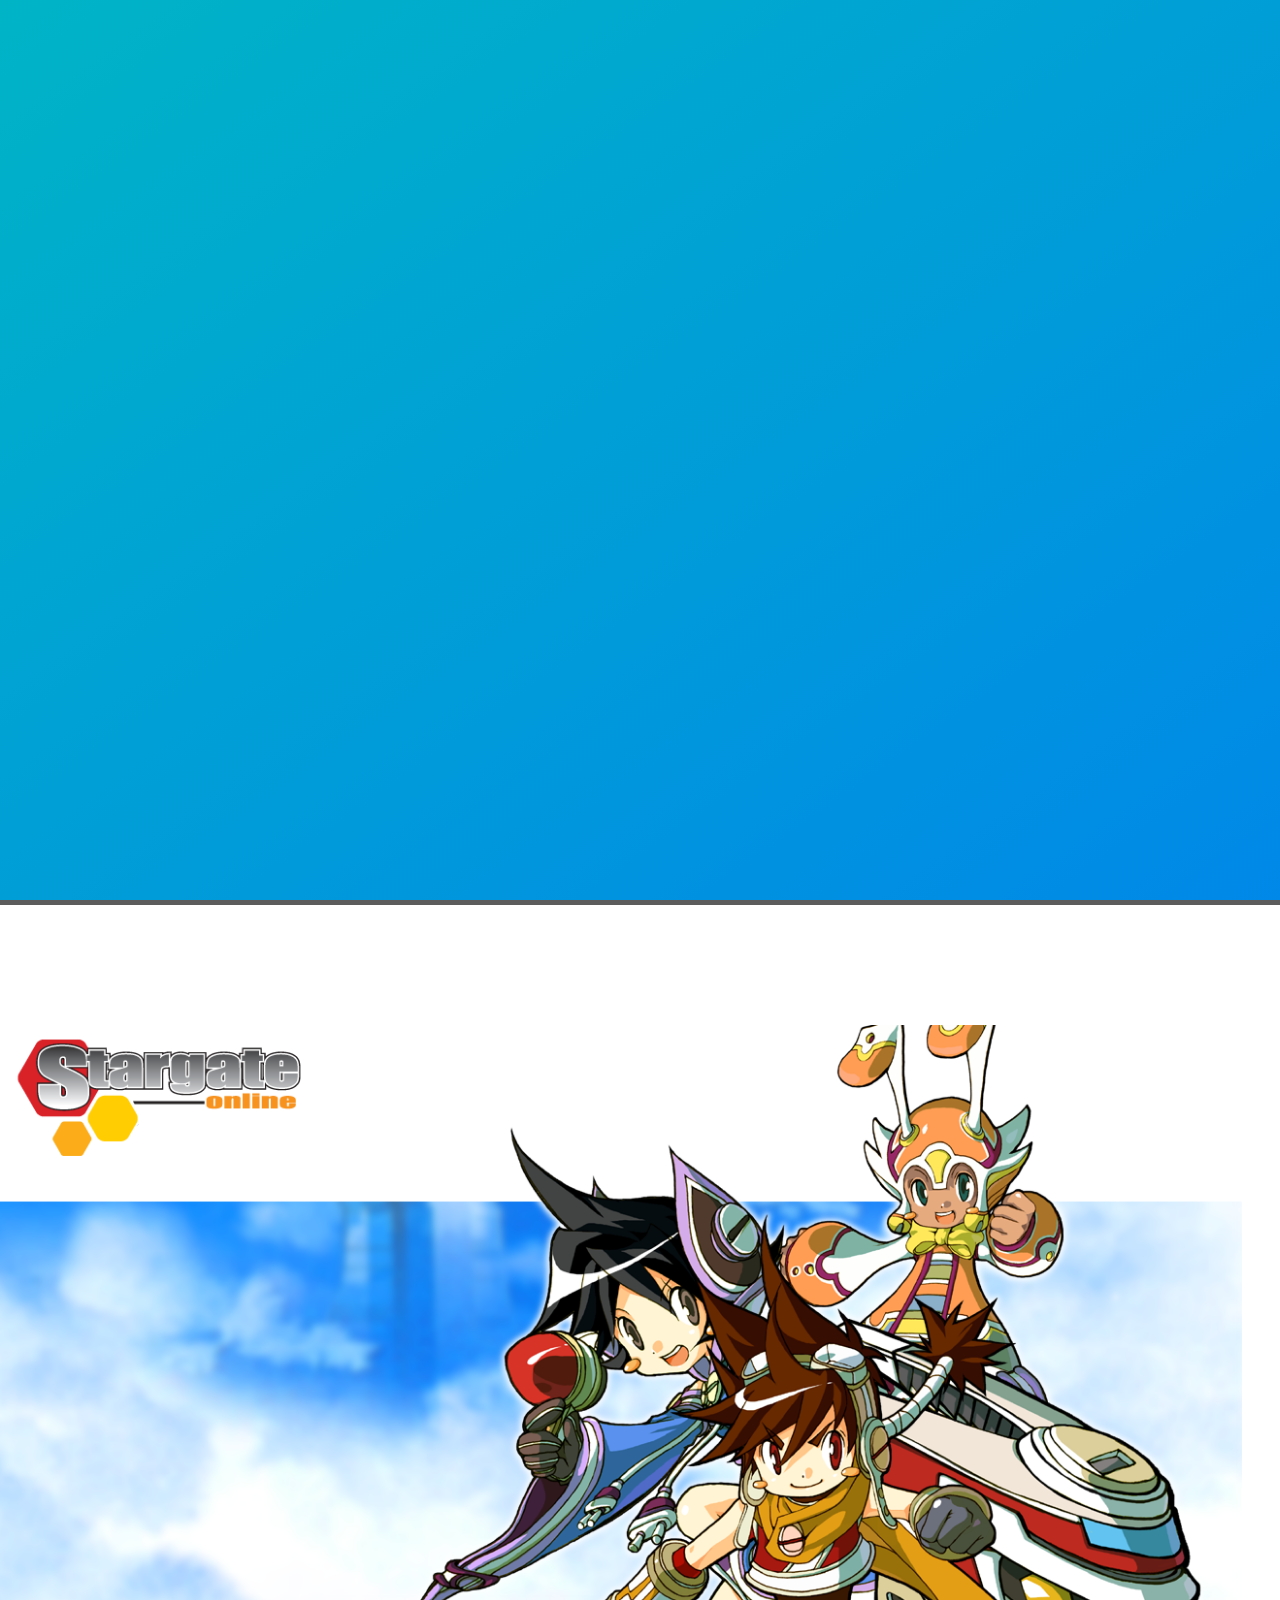
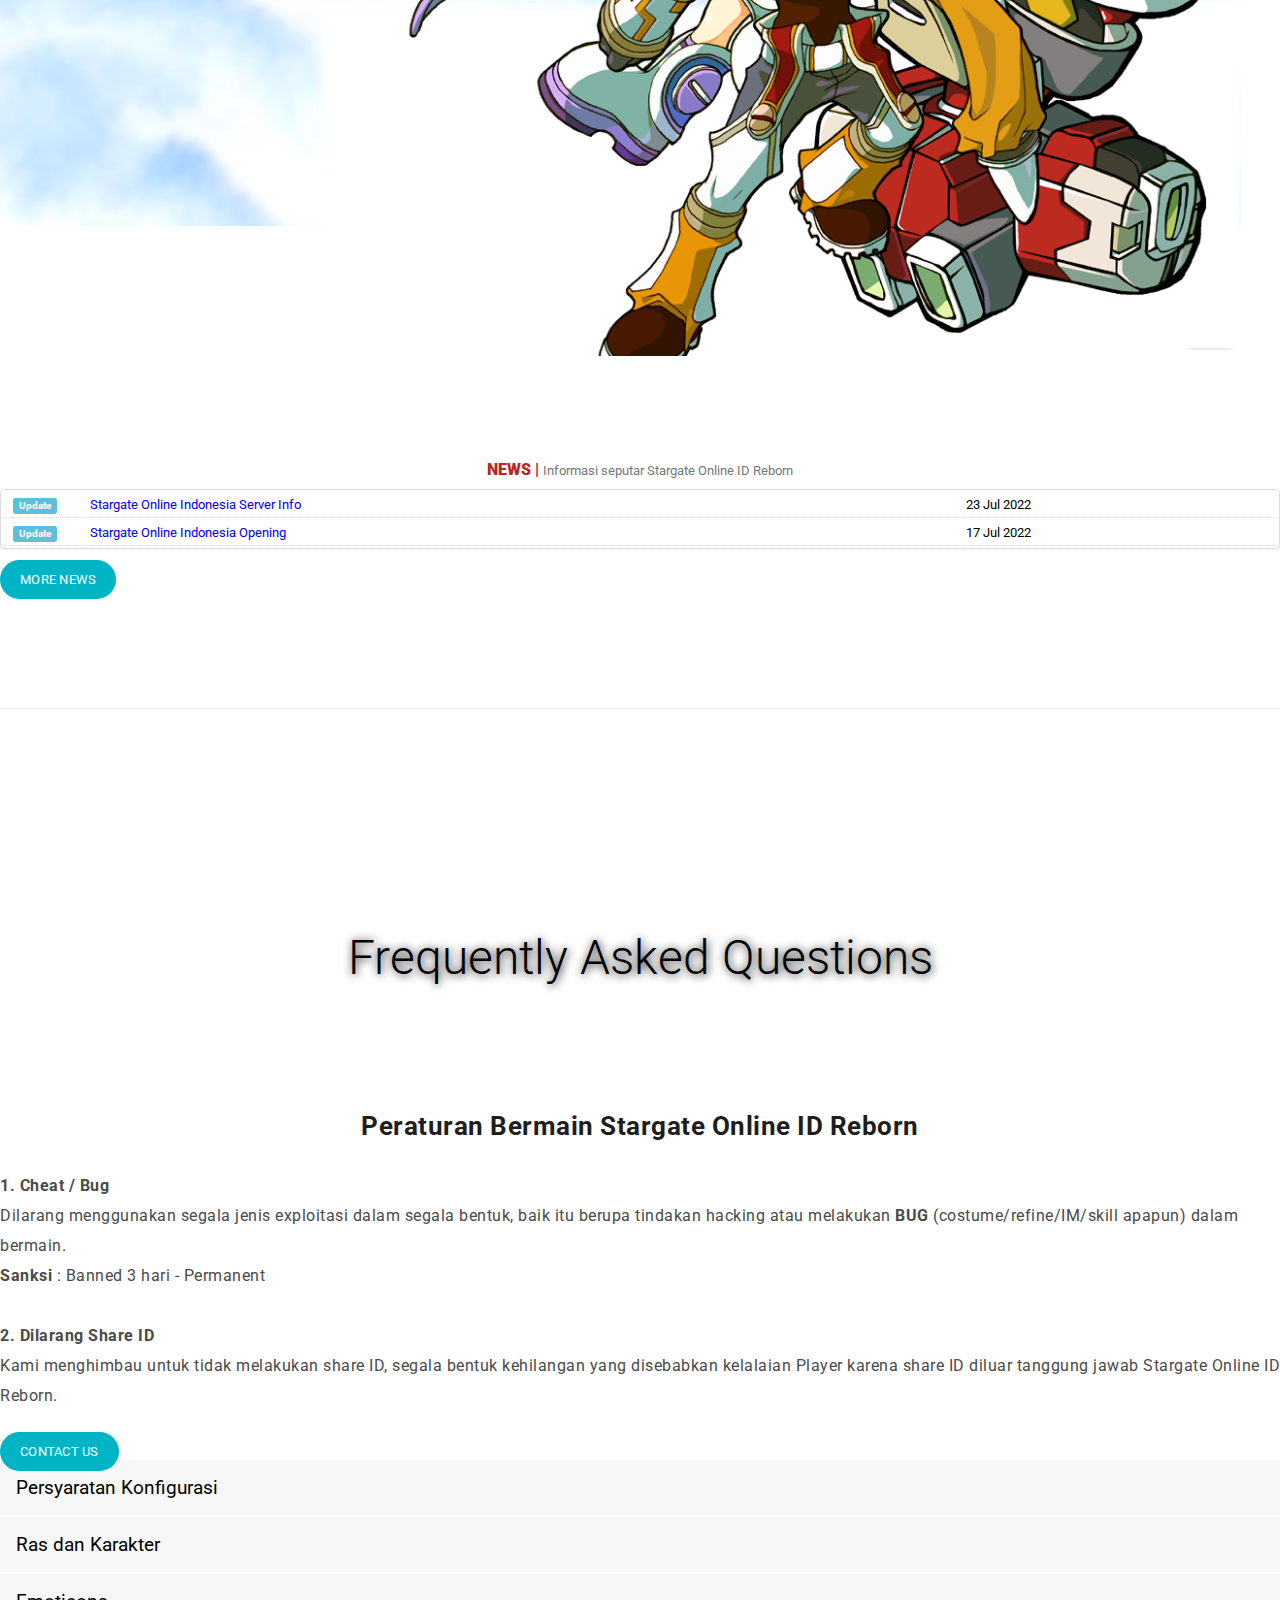
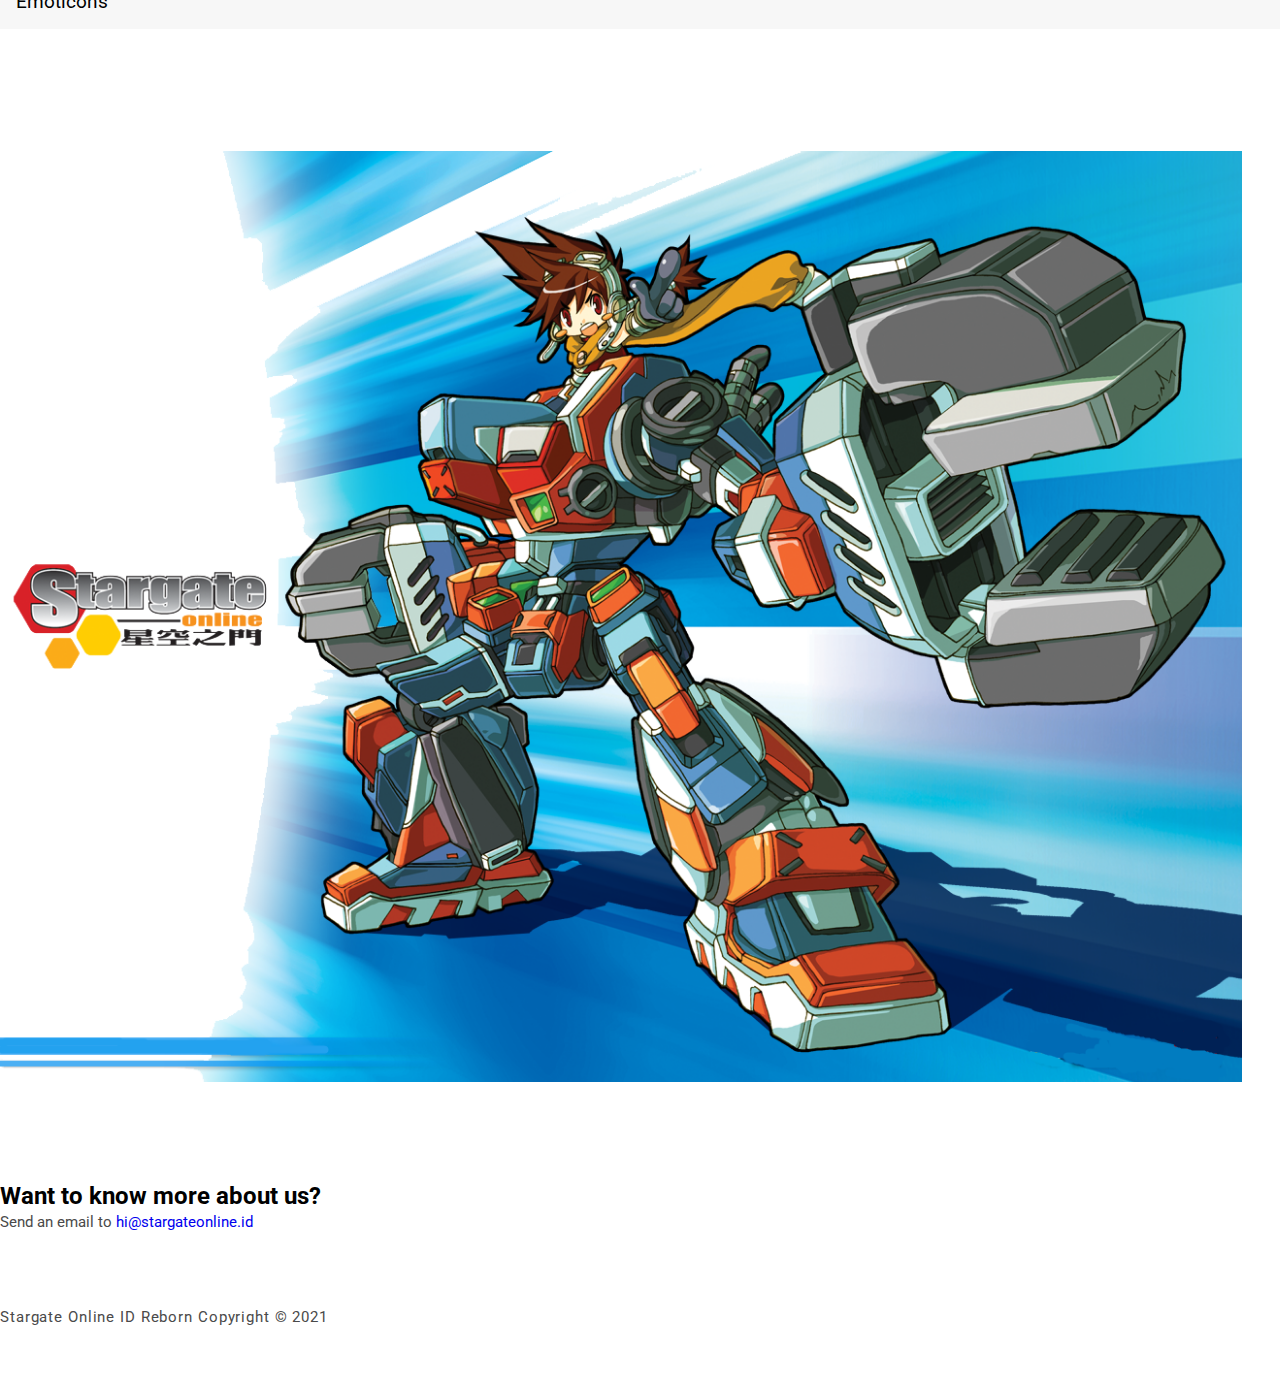
==== commit 0db4388a: "Update CSS For Mobile" ====
--- a/index.html
+++ b/index.html
@@ -206,7 +206,7 @@
                             <div class="accordion-body">
                                 <div class="content">
                                     <p><pre>
-        Sistem operasi      OS Windows
+        Sistem Operasi      OS Windows
         CPU                 P4
         RAM                 512MB
         Kartu suara         Mendukung DirectX
--- a/template/css/style.css
+++ b/template/css/style.css
@@ -137,8 +137,9 @@
 h4,
 h5,
 h6 {
-  margin-top: 50px;
+  margin-top: 100px;
   margin-bottom: 0px;
+  text-align: center;
 }
 
 ul {
@@ -872,10 +873,6 @@
     padding: 0px;
   }
   
-  .section-sub-nav .sub-nav {
-    
-  }
-
   .section-sub-nav .sub-nav .list-nav {
     width: 100%;
     margin-top: 30px;
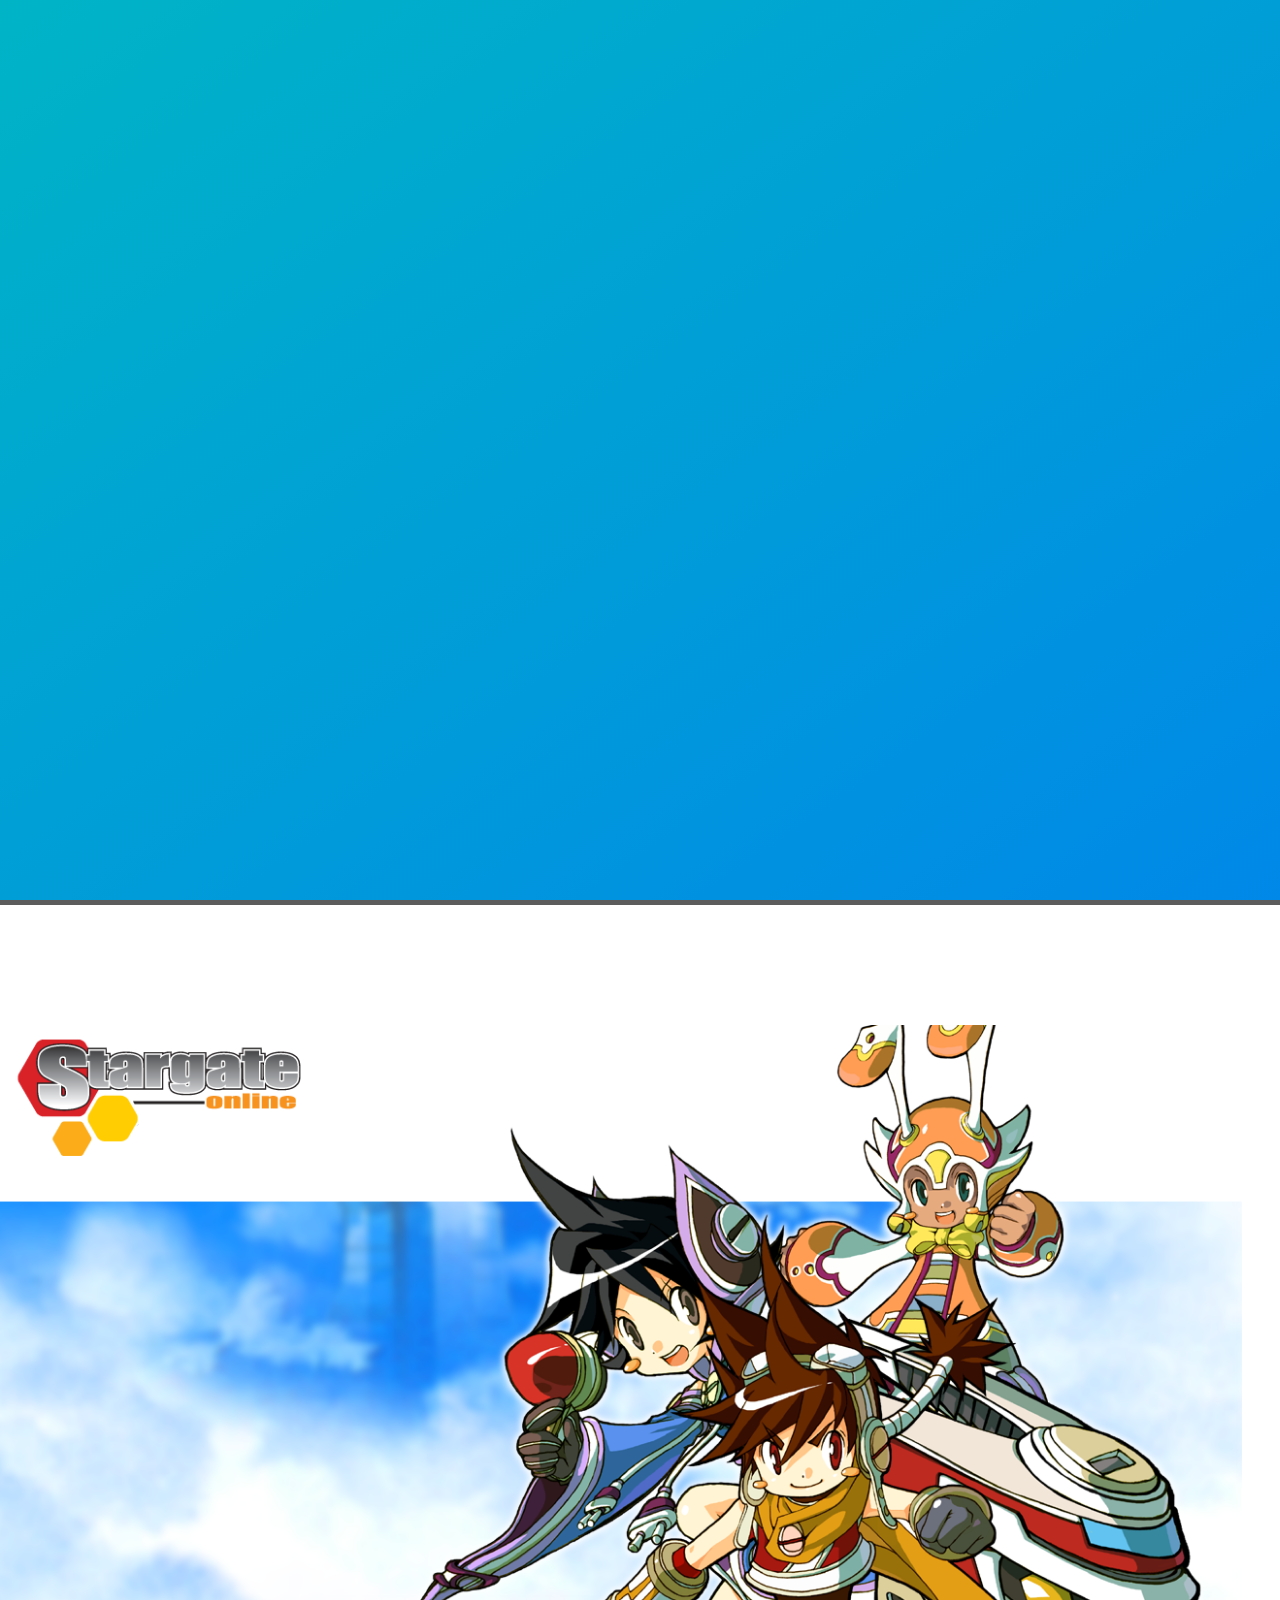
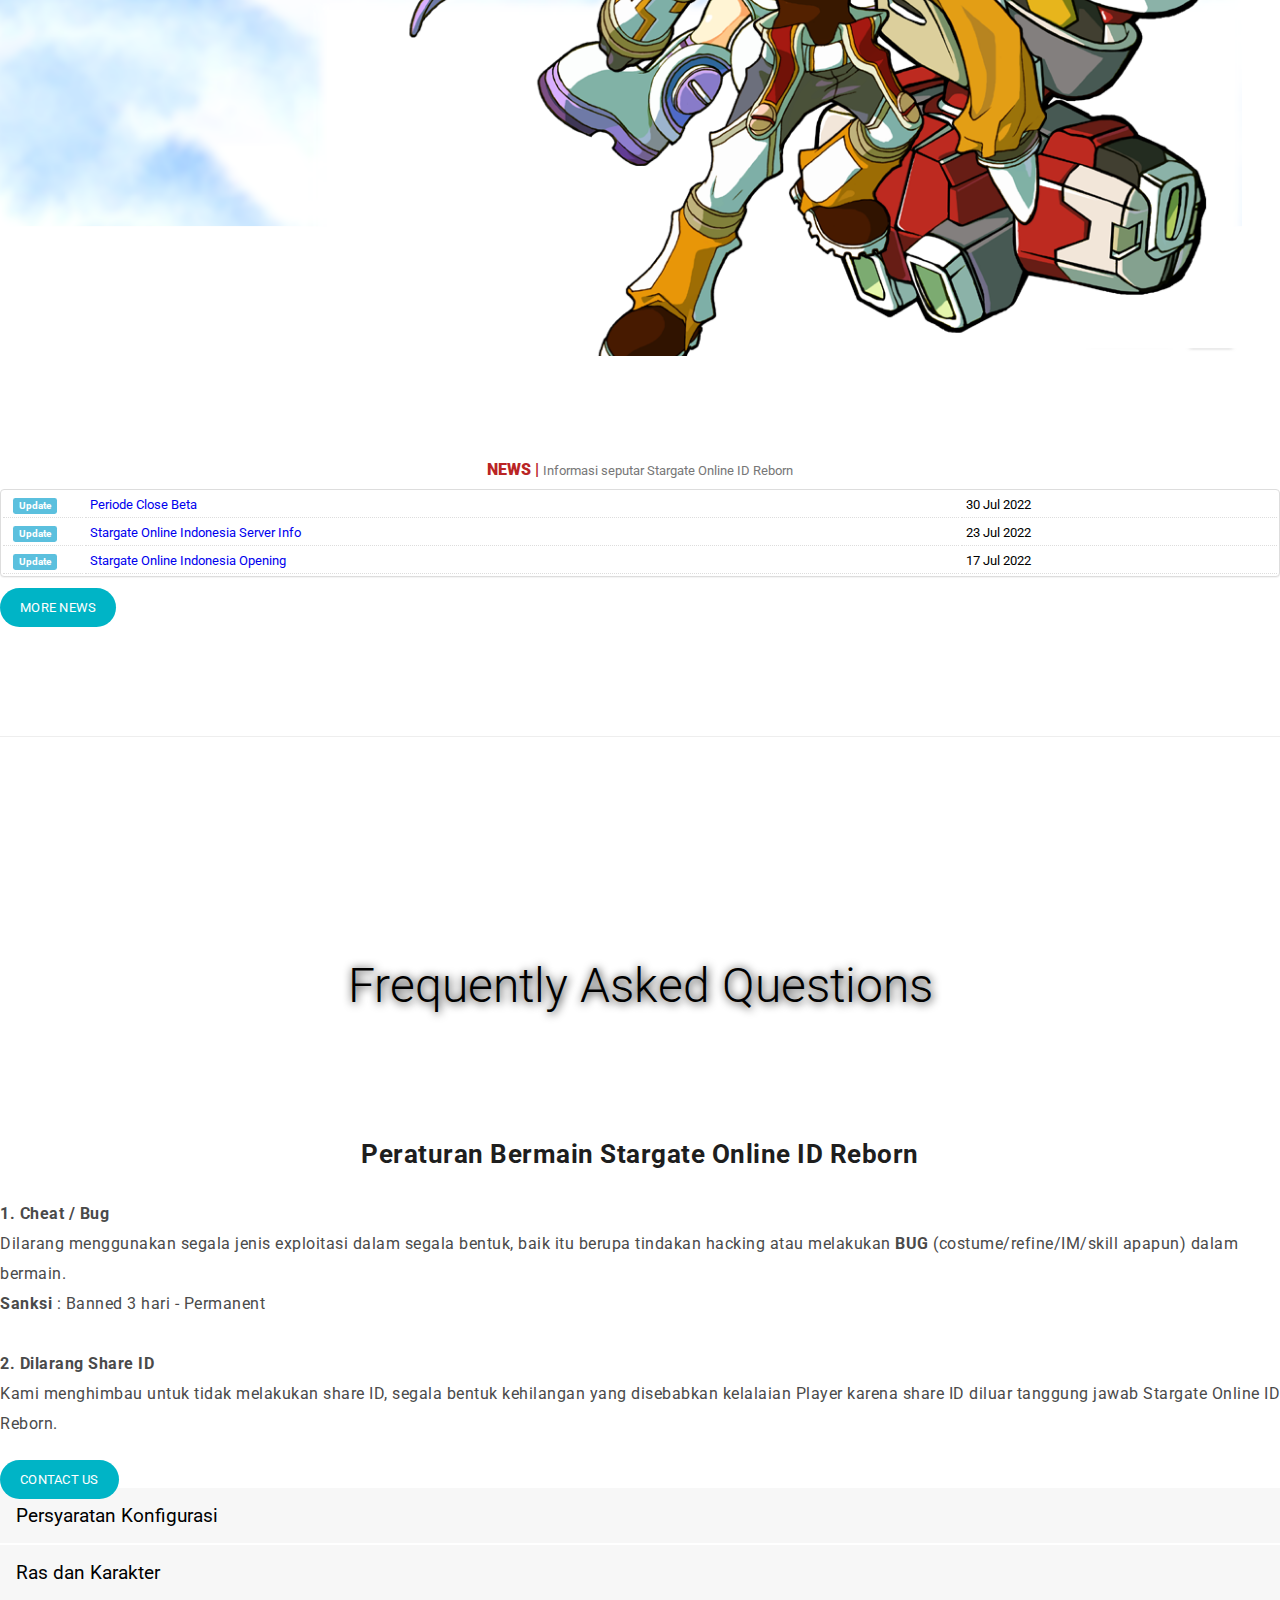
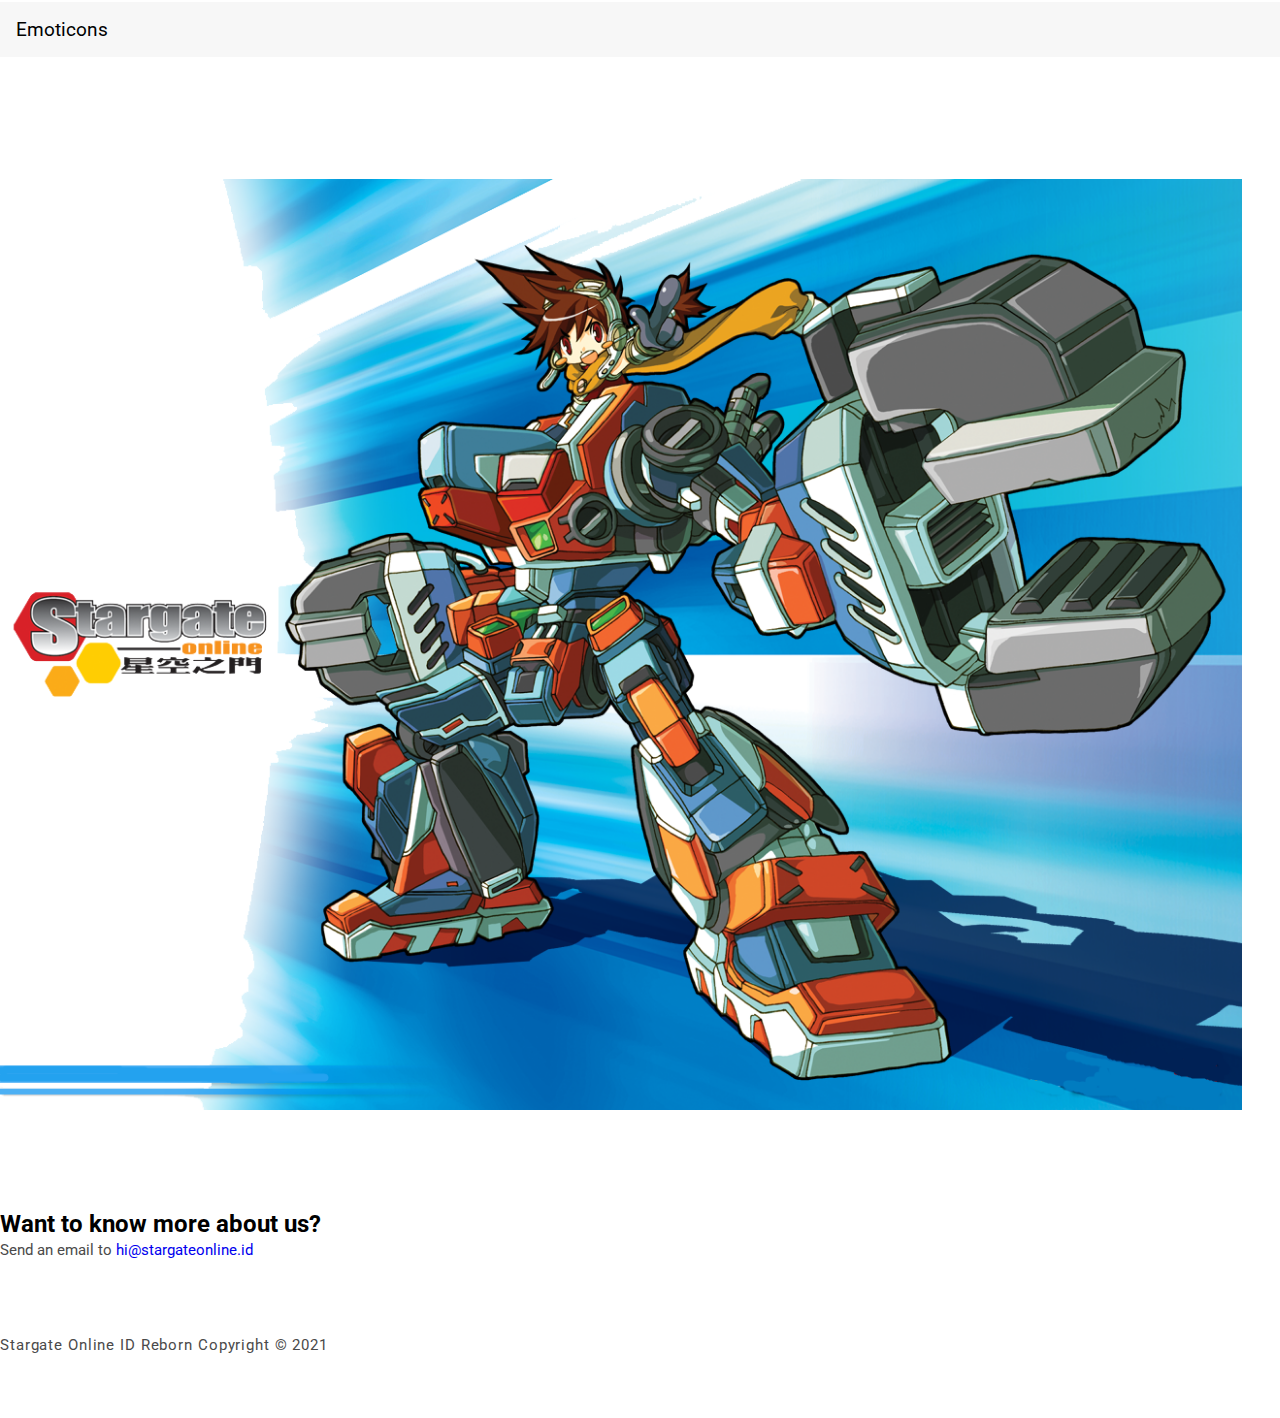
==== commit 66dfd5a0: "add close beta period news to home and news" ====
--- a/index.html
+++ b/index.html
@@ -103,13 +103,19 @@
                                 <tr>
                                     <td width="80" style="padding-left: 10px;">
                                         <label class="label label-info">Update</label>                     </td>
-                                    <td><a href="news/sgo-indonesia-server-info.html">Stargate Online Indonesia Server Info</a></td>
+                                    <td><a href="/news/periode-close-beta">Periode Close Beta</a></td>
+                                    <td class="text-right" style="padding-right: 10px;">30 Jul 2022</td>
+                                </tr>
+                                <tr>
+                                    <td width="80" style="padding-left: 10px;">
+                                        <label class="label label-info">Update</label>                     </td>
+                                    <td><a href="/news/sgo-indonesia-server-info.html">Stargate Online Indonesia Server Info</a></td>
                                     <td class="text-right" style="padding-right: 10px;">23 Jul 2022</td>
                                 </tr>
                                 <tr>
                                     <td width="80" style="padding-left: 10px;">
                                         <label class="label label-info">Update</label>                     </td>
-                                    <td><a href="news/nws-1.html">Stargate Online Indonesia Opening</a></td>
+                                    <td><a href="/news/nws-1.html">Stargate Online Indonesia Opening</a></td>
                                     <td class="text-right" style="padding-right: 10px;">17 Jul 2022</td>
                                 </tr>
                                 <!-- <tr>
